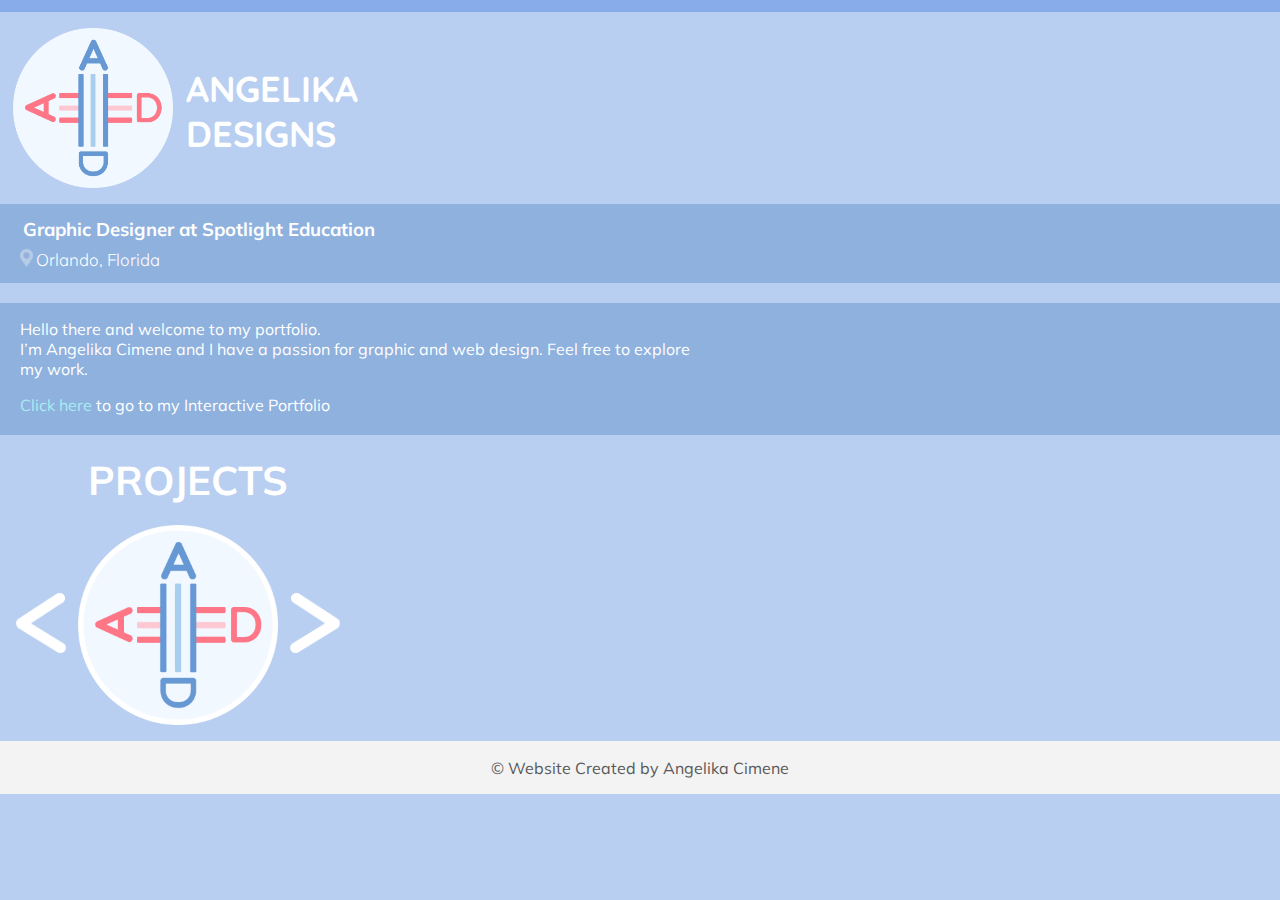
==== index.html @ b508ed12 "contact form" ====
<!DOCTYPE html>

<html>

<head>
  <meta charset="utf-8">
  <title>Angelika's Portfolio</title>
  <link href="https://necolas.github.io/normalize.css/8.0.1/normalize.css" rel="stylesheet" />
  <link href="styles.css" rel="stylesheet">
  <meta name="viewport" content="width=device-width, initial-scale=1.0">
</head>

<body>
  <!-- **************************************** MOBILE DESIGN **************************************** -->
  <!-- ************* MOBILE HOMEPAGE ************* -->
  <article id="mobileHomepage">
    <!-- Main header of the homepage -->
    <header>
      <div id="top"></div> <!-- thin dark line on the top of the header -->
      <a href="index.html">
        <section class="mobileFlex">
          <!-- flexbox on main homepage logo and header -->
          <img src="images/mobileLogo.png" width="160" height="160" alt="Angelika Designs" id="mobileLogo">
          <h1>ANGELIKA <br>DESIGNS</h1>
        </section>
      </a>
    </header>

    <!-- Brief introduction of my design portfolio -->
    <section id="mobileIntro">
      <!-- Current Job and Location -->
      <h2>Graphic Designer at Spotlight Education</h2>
      <section id="location">
        <img src="images/locationIcon.png" width="13" height="18" alt="Location Icon">
        <h3>Orlando, Florida</h3>
        <!-- Homepage to my Introduction -->
      </section>
      <p>Hello there and welcome to my portfolio. <br> I’m Angelika Cimene and I have a passion for graphic and web design. Feel free to explore <br> my work.</p>
      <p><a href="#" id="interactivePortfolio">Click here</a> to go to my Interactive Portfolio</p>
    </section>

    <!-- ************ MOBILE NAVIGATION (ICONS + LINKS) *********** -->
    <!-- ***** PROJECTS ***** -->
    <section id="mobileProjectsLink">
      <h2>PROJECTS</h2>
      <img src="images/arrow-left.png" width="50" height="60" alt="Left Arrow" id="leftArrow">
      <img src="images/logo.png" width="200" height="200" alt="Angelika Designs" id="projectIcon">
      <a><img src="images/arrow-right.png" width="50" height="60" alt="Right Arrow" id="rightArrow"></a>
    </section>

    <!-- ***** ABOUT ME ***** -->
    <section id="mobileAboutLink">
      <h2>ABOUT ME</h2>
      <img src="images/arrow-left.png" width="50" height="60" alt="Left Arrow" id="leftArrow2">
      <img src="images/illustratedPortrait.png" width="200" height="200" alt="Angelika Designs" id="portraitIcon">
      <a><img src="images/arrow-right.png" width="50" height="60" alt="Right Arrow" id="rightArrow2"></a>
    </section>

    <!-- ***** CONNECT ***** -->
    <section id="mobileConnectLink">
      <h2>CONNECT</h2>
      <img src="images/arrow-left.png" width="50" height="60" alt="Left Arrow" id="leftArrow3">
      <img src="images/connectLogo.png" width="200" height="200" alt="Angelika Designs" id="connectIcon">
      <a><img src="images/arrow-right.png" width="50" height="60" alt="Right Arrow" id="rightArrow3"></a>
    </section>

    <!-- ***** CONTACT ***** -->
    <section id="mobileContactLink">
      <h2>CONTACT</h2>
      <img src="images/arrow-left.png" width="50" height="60" alt="Left Arrow" id="leftArrow4">
      <img src="images/contactLogo.png" width="200" height="200" alt="Angelika Designs" id="contactIcon">
      <a><img src="images/arrow-right.png" width="50" height="60" alt="Right Arrow" id="rightArrow4"></a>
    </section>
  </article>

  <!-- ************* MOBILE ABOUT ME ************* -->
  <article id="mobileAboutMe">
    <!-- About Me header -->
    <header>
      <div id="top2"></div> <!-- dark color on top of mobile design -->
      <a href="index.html">
        <section class="mobileFlex"> <!-- flexbox between the logo and name -->
          <img src="images/mobileLogo.png" width="75" height="75" alt="Angelika Designs" class="mobileLogo">
          <h1>ANGELIKA <br>DESIGNS</h1>
        </section>
      </a>
    </header>

    <!-- First Page: Work and Passion -->
    <section id="mobileWorkPassion">
      <section id="mobileWork">
        <h2>WORK AND PASSION</h2>
        <img src="images/arrow-left.png" width="50" height="60" alt="Left Arrow" id="aboutLeftArrow">
        <img src="images/logo.png" width="200" height="200" alt="Angelika Designs" id="adLogo">
        <a><img src="images/arrow-right.png" width="50" height="60" alt="Right Arrow" id="aboutRightArrow"></a>
      </section>

      <!-- First Page: Information about my work -->
      <section id="mobileWorkInfo">
        <p>Hi, my name is Angelika Cimene. I specialize in a variety of graphic design such as web design and development, UIUX, layout and print design, and branding. I attended University of California, Davis and received a bachelor’s degree in
          Design and a minor in Professional Writing in 2015.</p>

        <p>I am currently a Graphic Designer for Spotlight Education but I am available for freelance work of all sorts. Contact me at
          &#097;&#110;&#103;&#099;&#105;&#109;&#046;&#100;&#101;&#115;&#105;&#103;&#110;&#115;&#064;&#103;&#109;&#097;&#105;&#108;&#046;&#099;&#111;&#109;</p>
      </section>
    </section>
<!-- Second Page: My Background -->
    <section id="mobileGetToKnowMe">
      <section id="mobileMe">
        <h2>GET TO KNOW ME</h2>
        <img src="images/arrow-left.png" width="50" height="60" alt="Left Arrow" id="aboutLeftArrow2">
        <img src="images/mobilePortrait.png" width="200" height="200" alt="Angelika Designs" id="mobilePortrait">
        <a><img src="images/arrow-right.png" width="50" height="60" alt="Right Arrow" id="aboutRightArrow2"></a>
      </section>

<!-- Second Page: Information about my background -->
      <section id="mobileMeInfo">
        <p>My name is Angelika Cimene. I was born in the Philippines but I came to California when I was 6 years old and have lived in LA for most of my life. After graduating, I moved to Orlando, Fl for a new adventure.</p>

        <p>My favorite hobbies include watching classic films and binge-watching tv shows. As a science fiction lover, my favorite movies are Back to the Future and Metropolis. I also enjoy photography, editing photos, and hand-lettering.</p>

        <p>During my spare time, I run an instagram blog and youtube channel that contains all of my weekly adventures such as going to new places, trying out new foods and going to Disney World.</p>

        <p>Feel free to follow my instagram, <a href="https://www.instagram.com/happybaabes/">@happybaabes</a>, and subscribe to my youtube channel, <a href="https://www.youtube.com/channel/UC1gJEo_Yb6MhR2TlKZih24A">happybaabes</a>
        </p>
      </section>
    </section>

<!-- Third Page: Interactive Portfolio -->
    <section id="mobileIntPortfolio">
      <section id="mobileIntPortLink">
        <h2>INTERACTIVE PORTFOLIO</h2>
        <img src="images/arrow-left.png" width="50" height="60" alt="Left Arrow" id="aboutLeftArrow3">
        <img src="images/illustratedPortrait.png" width="200" height="200" alt="Angelika Designs" id="mobileIllustratedPortrait">
        <a><img src="images/arrow-right.png" width="50" height="60" alt="Right Arrow" id="aboutRightArrow3"></a>
      </section>

      <section id="mobileIntPortInfo">
        <p>My Interactive Portfolio is a small project that I am currently working on.<p>

            <p>It is my website portfolio ...<p>

                <p>Coming Soon!</p>
      </section>
    </section>
  </article>

  <!-- *************** CONNECT PAGE *************** -->
  <!-- Header for the Connect Page -->
  <article id="mobileConnect">
    <header>
      <div id="top3"></div> <!-- thin dark line on the top of the header -->
      <a href="index.html">
        <section class="mobileFlex">
          <!--  flex between the logo and Angelika Designs -->
          <img src="images/mobileLogo.png" width="75" height="75" alt="Angelika Designs" class="mobileLogo">
          <h1>ANGELIKA <br>DESIGNS</h1>
        </section>
      </a>
    </header>

    <!-- Connect heading section with info -->
    <section id="mobileConnectInfo">
      <h2>CONNECT</h2>
      <p>Feel free to check out and connect with me on my other social media platforms.</p>
    </section>

    <!-- Connect Icons with Social Media Links -->
    <section class="connectFlex">
      <!-- Flexbox on Insta and Linkedin -->
      <!-- Instagram -->
      <section class="mobileConnectIcons">
        <h3>Instagram</h3>
        <a href="https://www.instagram.com/angelikadesigns_/"><img src="images/mobileInsta.png" alt="Instagram" width="150" height="150"></a>
      </section>

      <!-- Linkedin -->
      <section class="mobileConnectIcons">
        <h3>LinkedIn</h3>
        <a href="https://www.linkedin.com/in/angelikacimene/"><img src="images/mobileLinkedin.png" alt="Linked In" width="150" height="150"></a>
      </section>
    </section>

    <!-- Behance -->
    <section class="connectFlex">
      <!-- Flexbox on Dribbble and Behance -->
      <section class="mobileConnectIcons">
        <h3>Behance</h3>
        <a href="https://www.behance.net/angelikacimene"><img src="images/mobileBehance.png" alt="Behance" width="150" height="150"></a>
      </section>

      <!-- Dribbble -->
      <section class="mobileConnectIcons">
        <h3>Dribbble</h3>
        <a href="https://dribbble.com/angelikadesigns"><img src="images/mobileDribbble.png" alt="Dribbble" width="150" height="150"></a>
      </section>

    </section>
  </article>

  <!-- *************** CONTACT PAGE *************** -->
  <!-- HIDDEN UNTIL FIGURED OUT HOW TO WORK THE CONTACT PAGE -->
  <article id="mobileContact">
    <header>
      <div id="top4"></div> <!-- thin dark line on the top of the header -->
      <a href="index.html">
        <section class="mobileFlex">
          <!--  flex between the logo and Angelika Designs -->
          <img src="images/mobileLogo.png" width="75" height="75" alt="Angelika Designs" class="mobileLogo">
          <h1>ANGELIKA <br>DESIGNS</h1>
        </section>
      </a>
    </header>
    <!-- Contact Information -->
    <section id="mobileContactInfo">
      <h3>Contact Me</h3>
      <p>Feel free to message me for any questions or business inquiries.</p>
    </section>

    <!-- Contact Form -->
    <form id="mobileContactForm" method="post" action="contactForm.php">
      <!-- Input for user's first name -->
      <label for="fullName">Full Name </label>
      <input name="name" id="fullName" type="text" required> <br>

      <!-- Input for user's email -->
            <label for="userEmail">Email </label>
            <input name="email" id="userEmail" type="email" required> <br>

<!-- Input for user's last name -->
      <label for="userSubject">Subject </label>
      <input name="subject" id="userSubject" type="text" required> <br>

<!-- Input for user's message -->
      <label for="userMessage">Message </label><br>
      <textarea name ="message" id="userMessage" rows="10" cols="30" required>
      </textarea> <br>

      <button id="reset">Reset</button>
      <button id="send">Send!</button>
    </form>
  </article>


  <footer>
    <p>&copy; Website Created by Angelika Cimene</p>
  </footer>
  <script src="scripts.js"></script>
</body>

</html>
---- styles.css ----
@import url('https://fonts.googleapis.com/css?family=Muli:300,400|Quicksand:600');

/****************************** MOBILE VERSION ******************************/

/********************* HOME PAGE *********************/
/* All of the mobile pages hidden except for homepage */
nav, main, #mobileAboutLink, #mobileConnectLink, #mobileContactLink, #mobileAboutMe, /*#mobileHomepage*/ #mobileGetToKnowMe, #mobileIntPortfolio, #mobileConnect, #mobileContact{
  display: none;
}

/* font size of the header in Project, About Me, Connect, and Contact */
#mobileAboutMe h1, #mobileConnect h1, #mobileContact h1{
  margin-top: 0.9em;
  font-size: 27px;
}

/* Homepage typeface and background color */
body {
  margin: auto;
  font-family: "Muli";
  background-color: #b8cff1;
}

/* all of the text color */
h1, h2, h3, p{
  color: #fff;
}

/* Flexbox between the logo and Angelika Designs */
.mobileFlex, #mobileIntro section{
  display: flex;
}

/* dark thin line padding on top of all headers */
#top, #top2, #top3, #top4{
  padding-bottom: 0.75em;
}

/* line height of all the info text in all the pages */
#mobileIntro p, #mobileWorkInfo p, #mobileConnectInfo{
line-height: 1.25em;
}

/* Text and elements thar are aligned center */
#mobileAboutMe h2, footer p{
  text-align: center;
}

/* All of the spacing and padding for the Arrows */
#mobileHomepage h2, #mobileIntro p, #leftArrow, #leftArrow2, #leftArrow3, #leftArrow4{
  padding-left: 1em;
  }

/****** TOP LOGO HEADER ******/
/* color of the dark thin line on the top */
#top{
  background-color: #88abe9;
}

/* Margins between the logos and the header */
#mobileLogo, .mobileLogo{
  margin: 1em 0.8em 1em 0.8em;
}

/* The header styles for the homepage */
header h1{
  width: 10%;
  margin-top: 1.5em;
  font-family: "Quicksand";
  font-size: 36px;
  padding-right: 0.5em;
}

/****** CURRENT JOB ******/
#mobileHomepage h2{
  font-size: 18.5px;
  margin-top: 0.5em;
}

/****** LOCATION ******/
#mobileHomepage h3{
  font-weight: 300;
  font-size: 17px;
  margin: -0.45em 0 0.75em 0.2em;
}

/* spacing on the location section */
#location{
  margin-left: -0.25em;
  width: 102.25%;
  border-bottom: 20px solid #b8cff1;
}

/* spacing on the location icon */
#location img{
  margin: -0.5em 0 0 1.25em;
}

/****** BRIEF INTRO ******/
#mobileIntro{
  background-color: #8eb1de;
  padding: 0.25em;
}

/****** INTERACTIVE PORTFOLIO LINK ******/
a{
  text-decoration: none;
  color: #aaebf2;
}

/****** NAVIGATION ICONS ******/
/* Headings for the Navigation Icons font size and spacing */
#mobileProjectsLink h2, #mobileAboutLink h2, #mobileConnectLink h2, #mobileContactLink h2{
  font-size:40px;
  margin-bottom: 0.5em;
}

#mobileProjectsLink h2{
  padding-left: 2.2em;
}

#mobileAboutLink h2{
  padding-left: 1.9em;
}

#mobileConnectLink h2,#mobileContactLink h2{
padding-left: 2.1em;
}

/****** NAVIGATION ICONS PLACEMENT ******/
#projectIcon, #portraitIcon, #connectIcon, #contactIcon{
    padding: 0 0.5em 0 0.5em;
}

/****** HOME PAGE ARROWS ******/
#leftArrow, #rightArrow, #leftArrow2, #rightArrow2, #leftArrow3, #rightArrow3, #leftArrow4, #rightArrow4{
  padding-bottom: 4.5em;
}

/********************* ABOUT ME *********************/
/* header and background color */
#top2{
  background-color: #ee89a7;
}

#mobileAboutMe {
  background-color: #f1bbc9;
}

#mobileAboutMe header section{
  background-color: #f2aac2;
}

#mobileWorkInfo, #mobileMeInfo, #mobileIntPortInfo{
  background-color: #e19aaf;
}


#mobileAboutMe h2{
  margin-left: 0.25em;
  font-size:25px;
}

#mobileIllustratedPortrait, #mobilePortrait, #adLogo{
  padding: 0 0.75em 0 0.75em;
}

#mobileWorkInfo, #mobileMeInfo, #mobileIntPortInfo{
padding: 0.5em 1.25em 0.5em 1.25em;
}

#mobileWork, #mobileMe, #mobileIntPortLink {
  padding-bottom: 1em;
}

#aboutLeftArrow, #aboutRightArrow, #aboutLeftArrow2, #aboutRightArrow2, #aboutLeftArrow3, #aboutRightArrow3{
  padding-bottom: 4em;
}


#aboutLeftArrow, #aboutLeftArrow2, #aboutLeftArrow3{
  padding-left: 0.75em;
}

/********************* CONNECT PAGE *********************/
/* Mobile Connect Colors */
#top3{
  background-color: #31aa93;
}

#mobileConnect header section{
  background-color: #94ead9;
}

#mobileConnect {
  background-color: #d3f4ed;
}

/* Space around the mobile connect information section */
#mobileConnectInfo h2{
  padding: 0.75em 0 0.5em 0.5em;
  font-size: 30px;
}

#mobileConnectInfo p{
  padding: 0 1em 1em 1em;
  font-size: 16px;
  line-height: 1.3em;
  margin-top: -1.25em;
}


/* Flexbox between insta, linkedin, behance, and dribbble */
.connectFlex{
  display:flex;
}

/* Space between the connect icons */
.mobileConnectIcons{
  padding: 0 0 1em 1.25em;
}

.mobileConnectIcons img{
  margin-top: -0.65em;
}

#mobileConnect h3{
  padding-left: 0.5em;
  font-size: 23px;
}

#mobileConnect section{
  background-color: #7ae2cf;
}

/********************* CONTACT PAGE *********************/
/* Contact Page Colors */
#top4{
  background-color: #bc5e3c;
}

#mobileContact header section{
  background-color: #fa8d62;
}

#mobileContact {
  background-color: #ffbca4;
}

#mobileContact section, #mobileContact form{
  background-color: #f2774c;
}

/* Contact Page alignment */
#mobileContactInfo,  form{
    margin-top: 1em;
}

#mobileContact section{
  padding: 0.25em 0.5em 0.25em 1em;
}

#mobileContact h3{
  font-size: 30px;
  padding:0;
}

/* Form styles */
form{
  padding: 1em;
}
label{
  color: #fff;
}

input[type="text"], input[type="email"]{
  margin-bottom: 0.75em;
  margin-left: 0.5em;
}

#userEmail{
  margin-left: 2.5em;
}

#userSubject{
  margin-left: 1.6em;
}

#userMessage{
  margin: 0.5em 0 0.5em 0;
}

button{
  padding: 0.5em;
  border: none;
  color: #fff;
}

#send{
  background-color: #f2b85a;
}

#reset {
  background-color: #f79f84;
}
/********************* FOOTER *********************/
footer{
  background-color: #f3f3f3;
  padding: 0.05em;
  margin-top: 0.75em
}

footer p{
  color: #595959;
}
/* ------ */
/* div {
  padding: 7em;
  width: 20%;
  background-color: #c2d3ef;
  margin: 1em;
} */
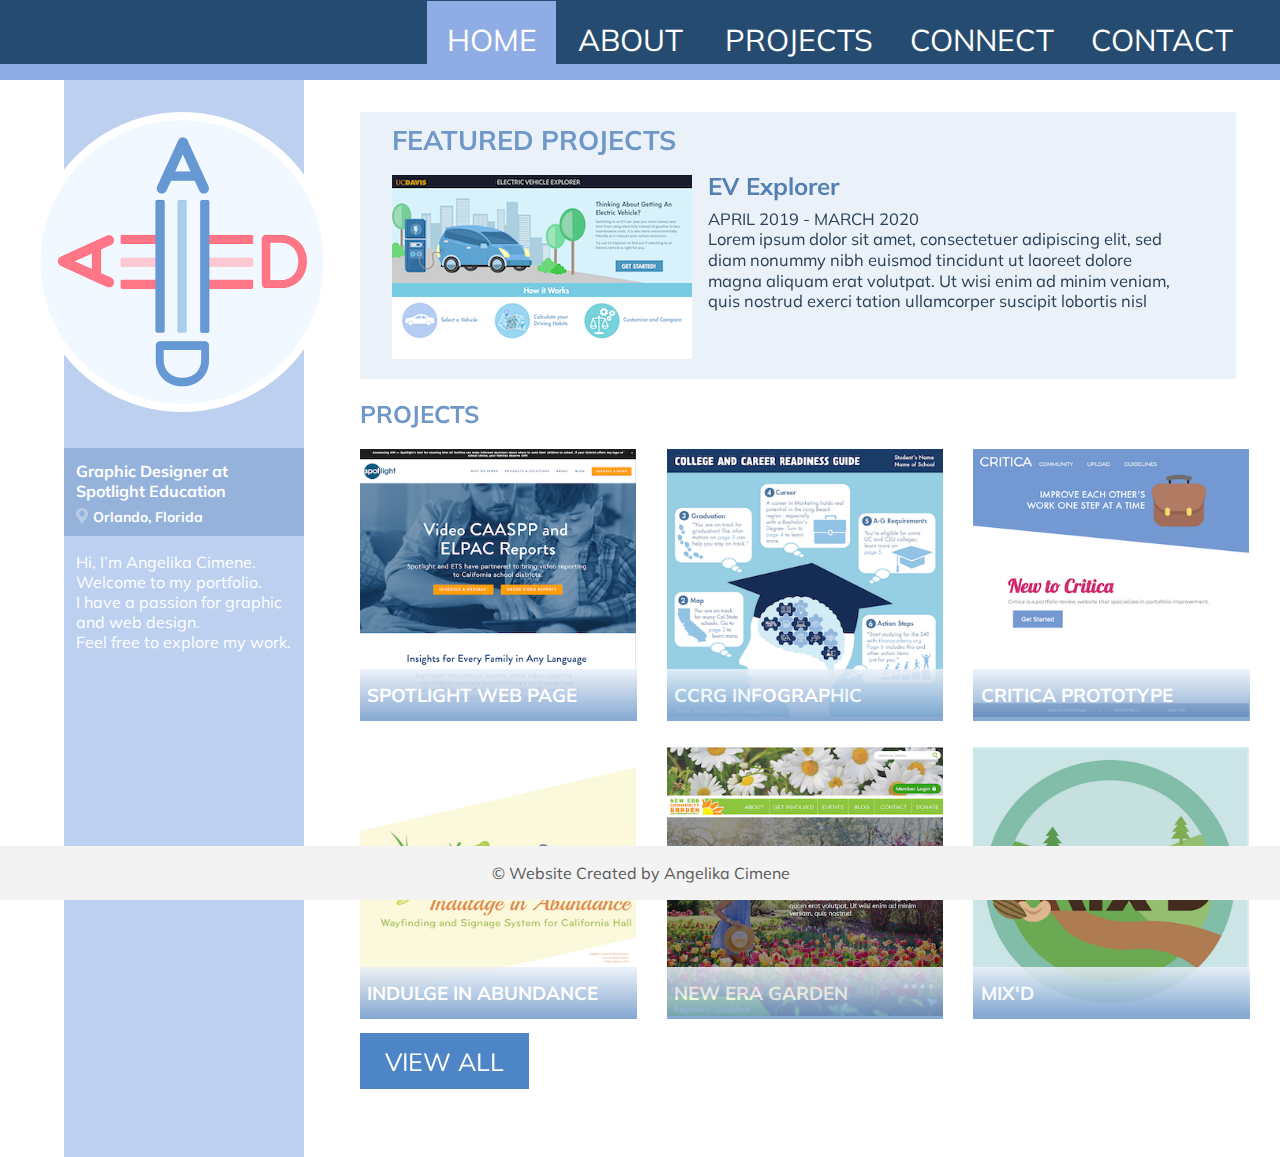
==== commit e16362d1: "updated portfolio" ====
--- a/index.html
+++ b/index.html
@@ -11,11 +11,13 @@
 </head>
 
 <body>
-  <!-- **************************************** MOBILE DESIGN **************************************** -->
+
+  <!-- ****************************** MOBILE DESIGN ********************************* -->
   <!-- ************* MOBILE HOMEPAGE ************* -->
   <article id="mobileHomepage">
     <!-- Main header of the homepage -->
     <header>
+      <div id="topHeader"></div> <!-- in tablets -->
       <div id="top"></div> <!-- thin dark line on the top of the header -->
       <a href="index.html">
         <section class="mobileFlex">
@@ -24,6 +26,16 @@
           <h1>ANGELIKA <br>DESIGNS</h1>
         </section>
       </a>
+      <!-- ***************************** TABLET NAVIGATION ********************************** -->
+      <nav id="tabletNav">
+        <ul>
+          <li><a href="index.html">HOME</a></li>
+          <li><a href="about.html">ABOUT</a></li>
+          <li><a href="projects.html">PROJECTS</a></li>
+          <li><a href="connect.html">CONNECT</a></li>
+          <li><a href="mailto:&#097;&#110;&#103;&#101;&#108;&#105;&#107;&#097;&#099;&#105;&#109;&#101;&#110;&#101;&#064;&#103;&#109;&#097;&#105;&#108;&#046;&#099;&#111;&#109;">CONTACT</a></li>
+        </ul>
+      </nav>
     </header>
 
     <!-- Brief introduction of my design portfolio -->
@@ -35,168 +47,67 @@
         <h3>Orlando, Florida</h3>
         <!-- Homepage to my Introduction -->
       </section>
-      <p>Hello there and welcome to my portfolio. <br> I’m Angelika Cimene and I have a passion for graphic and web design. Feel free to explore <br> my work.</p>
+      <p>Hi, I’m Angelika Cimene. Welcome to my portfolio.
+        I have a passion for graphic and web design.
+        Feel free to explore my work.</p>
       <p><a href="#" id="interactivePortfolio">Click here</a> to go to my Interactive Portfolio</p>
+    </section>
+
+    <!-- **************************** TABLET INTRODUCTION ****************************** -->
+    <!-- Brief introduction of my design portfolio -->
+    <section id="tabletIntro">
+      <section id="tabletIntro1">
+        <p>Hi, I’m Angelika Cimene. Welcome to my portfolio.<br>
+          I have a passion for graphic and web design.<br>
+          Feel free to explore my work.</p>
+        <p><a href="#" id="tabletInteractivePortfolio">Click here</a> to go to my Interactive Portfolio</p>
+      </section>
+      <section id="tabletIntro2">
+        <!-- Current Job and Location -->
+        <h2>Graphic Designer</h2>
+        <h3>Spotlight Education</h3>
+        <section id="tabletLocation">
+          <img src="images/locationIcon.png" width="13" height="18" alt="Location Icon">
+          <h4>Orlando, Florida</h4>
+        </section>
+        <!-- Homepage to my Introduction -->
+      </section>
     </section>
 
     <!-- ************ MOBILE NAVIGATION (ICONS + LINKS) *********** -->
     <!-- ***** PROJECTS ***** -->
     <section id="mobileProjectsLink">
       <h2>PROJECTS</h2>
-      <img src="images/arrow-left.png" width="50" height="60" alt="Left Arrow" id="leftArrow">
-      <img src="images/logo.png" width="200" height="200" alt="Angelika Designs" id="projectIcon">
-      <a><img src="images/arrow-right.png" width="50" height="60" alt="Right Arrow" id="rightArrow"></a>
+      <img src="images/mobile/arrow-left.png" width="50" height="60" alt="Left Arrow" id="leftArrow">
+      <a href="projects.html"><img src="images/mobile/mobileIcons/logo.png" width="200" height="200" alt="Angelika Designs" id="projectIcon"></a>
+      <img src="images/mobile/arrow-right.png" width="50" height="60" alt="Right Arrow" id="rightArrow">
     </section>
 
     <!-- ***** ABOUT ME ***** -->
     <section id="mobileAboutLink">
       <h2>ABOUT ME</h2>
-      <img src="images/arrow-left.png" width="50" height="60" alt="Left Arrow" id="leftArrow2">
-      <img src="images/illustratedPortrait.png" width="200" height="200" alt="Angelika Designs" id="portraitIcon">
-      <a><img src="images/arrow-right.png" width="50" height="60" alt="Right Arrow" id="rightArrow2"></a>
+      <img src="images/mobile/arrow-left.png" width="50" height="60" alt="Left Arrow" id="leftArrow2">
+      <a href="about.html"><img src="images/mobile/mobileIcons/illustratedPortrait.png" width="200" height="200" alt="Angelika Designs" id="portraitIcon"></a>
+      <img src="images/mobile/arrow-right.png" width="50" height="60" alt="Right Arrow" id="rightArrow2">
     </section>
 
     <!-- ***** CONNECT ***** -->
     <section id="mobileConnectLink">
       <h2>CONNECT</h2>
-      <img src="images/arrow-left.png" width="50" height="60" alt="Left Arrow" id="leftArrow3">
-      <img src="images/connectLogo.png" width="200" height="200" alt="Angelika Designs" id="connectIcon">
-      <a><img src="images/arrow-right.png" width="50" height="60" alt="Right Arrow" id="rightArrow3"></a>
+      <img src="images/mobile/arrow-left.png" width="50" height="60" alt="Left Arrow" id="leftArrow3">
+      <a href="connect.html"><img src="images/mobile/mobileIcons/connectLogo.png" width="200" height="200" alt="Angelika Designs" id="connectIcon"></a>
+      <img src="images/mobile/arrow-right.png" width="50" height="60" alt="Right Arrow" id="rightArrow3">
     </section>
 
     <!-- ***** CONTACT ***** -->
     <section id="mobileContactLink">
       <h2>CONTACT</h2>
-      <img src="images/arrow-left.png" width="50" height="60" alt="Left Arrow" id="leftArrow4">
-      <img src="images/contactLogo.png" width="200" height="200" alt="Angelika Designs" id="contactIcon">
-      <a><img src="images/arrow-right.png" width="50" height="60" alt="Right Arrow" id="rightArrow4"></a>
+      <img src="images/mobile/arrow-left.png" width="50" height="60" alt="Left Arrow" id="leftArrow4">
+      <a href="mailto:&#097;&#110;&#103;&#099;&#105;&#109;&#046;&#100;&#101;&#115;&#105;&#103;&#110;&#115;&#064;&#103;&#109;&#097;&#105;&#108;&#046;&#099;&#111;&#109;"><img src="images/mobile/mobileIcons/contactLogo.png" width="200" height="200" alt="Angelika Designs" id="contactIcon"></a>
+      <img src="images/mobile/arrow-right.png" width="50" height="60" alt="Right Arrow" id="rightArrow4">
     </section>
   </article>
 
-  <!-- ************* MOBILE ABOUT ME ************* -->
-  <article id="mobileAboutMe">
-    <!-- About Me header -->
-    <header>
-      <div id="top2"></div> <!-- dark color on top of mobile design -->
-      <a href="index.html">
-        <section class="mobileFlex"> <!-- flexbox between the logo and name -->
-          <img src="images/mobileLogo.png" width="75" height="75" alt="Angelika Designs" class="mobileLogo">
-          <h1>ANGELIKA <br>DESIGNS</h1>
-        </section>
-      </a>
-    </header>
-
-    <!-- First Page: Work and Passion -->
-    <section id="mobileWorkPassion">
-      <section id="mobileWork">
-        <h2>WORK AND PASSION</h2>
-        <img src="images/arrow-left.png" width="50" height="60" alt="Left Arrow" id="aboutLeftArrow">
-        <img src="images/logo.png" width="200" height="200" alt="Angelika Designs" id="adLogo">
-        <a><img src="images/arrow-right.png" width="50" height="60" alt="Right Arrow" id="aboutRightArrow"></a>
-      </section>
-
-      <!-- First Page: Information about my work -->
-      <section id="mobileWorkInfo">
-        <p>Hi, my name is Angelika Cimene. I specialize in a variety of graphic design such as web design and development, UIUX, layout and print design, and branding. I attended University of California, Davis and received a bachelor’s degree in
-          Design and a minor in Professional Writing in 2015.</p>
-
-        <p>I am currently a Graphic Designer for Spotlight Education but I am available for freelance work of all sorts. Contact me at
-          &#097;&#110;&#103;&#099;&#105;&#109;&#046;&#100;&#101;&#115;&#105;&#103;&#110;&#115;&#064;&#103;&#109;&#097;&#105;&#108;&#046;&#099;&#111;&#109;</p>
-      </section>
-    </section>
-<!-- Second Page: My Background -->
-    <section id="mobileGetToKnowMe">
-      <section id="mobileMe">
-        <h2>GET TO KNOW ME</h2>
-        <img src="images/arrow-left.png" width="50" height="60" alt="Left Arrow" id="aboutLeftArrow2">
-        <img src="images/mobilePortrait.png" width="200" height="200" alt="Angelika Designs" id="mobilePortrait">
-        <a><img src="images/arrow-right.png" width="50" height="60" alt="Right Arrow" id="aboutRightArrow2"></a>
-      </section>
-
-<!-- Second Page: Information about my background -->
-      <section id="mobileMeInfo">
-        <p>My name is Angelika Cimene. I was born in the Philippines but I came to California when I was 6 years old and have lived in LA for most of my life. After graduating, I moved to Orlando, Fl for a new adventure.</p>
-
-        <p>My favorite hobbies include watching classic films and binge-watching tv shows. As a science fiction lover, my favorite movies are Back to the Future and Metropolis. I also enjoy photography, editing photos, and hand-lettering.</p>
-
-        <p>During my spare time, I run an instagram blog and youtube channel that contains all of my weekly adventures such as going to new places, trying out new foods and going to Disney World.</p>
-
-        <p>Feel free to follow my instagram, <a href="https://www.instagram.com/happybaabes/">@happybaabes</a>, and subscribe to my youtube channel, <a href="https://www.youtube.com/channel/UC1gJEo_Yb6MhR2TlKZih24A">happybaabes</a>
-        </p>
-      </section>
-    </section>
-
-<!-- Third Page: Interactive Portfolio -->
-    <section id="mobileIntPortfolio">
-      <section id="mobileIntPortLink">
-        <h2>INTERACTIVE PORTFOLIO</h2>
-        <img src="images/arrow-left.png" width="50" height="60" alt="Left Arrow" id="aboutLeftArrow3">
-        <img src="images/illustratedPortrait.png" width="200" height="200" alt="Angelika Designs" id="mobileIllustratedPortrait">
-        <a><img src="images/arrow-right.png" width="50" height="60" alt="Right Arrow" id="aboutRightArrow3"></a>
-      </section>
-
-      <section id="mobileIntPortInfo">
-        <p>My Interactive Portfolio is a small project that I am currently working on.<p>
-
-            <p>It is my website portfolio ...<p>
-
-                <p>Coming Soon!</p>
-      </section>
-    </section>
-  </article>
-
-  <!-- *************** CONNECT PAGE *************** -->
-  <!-- Header for the Connect Page -->
-  <article id="mobileConnect">
-    <header>
-      <div id="top3"></div> <!-- thin dark line on the top of the header -->
-      <a href="index.html">
-        <section class="mobileFlex">
-          <!--  flex between the logo and Angelika Designs -->
-          <img src="images/mobileLogo.png" width="75" height="75" alt="Angelika Designs" class="mobileLogo">
-          <h1>ANGELIKA <br>DESIGNS</h1>
-        </section>
-      </a>
-    </header>
-
-    <!-- Connect heading section with info -->
-    <section id="mobileConnectInfo">
-      <h2>CONNECT</h2>
-      <p>Feel free to check out and connect with me on my other social media platforms.</p>
-    </section>
-
-    <!-- Connect Icons with Social Media Links -->
-    <section class="connectFlex">
-      <!-- Flexbox on Insta and Linkedin -->
-      <!-- Instagram -->
-      <section class="mobileConnectIcons">
-        <h3>Instagram</h3>
-        <a href="https://www.instagram.com/angelikadesigns_/"><img src="images/mobileInsta.png" alt="Instagram" width="150" height="150"></a>
-      </section>
-
-      <!-- Linkedin -->
-      <section class="mobileConnectIcons">
-        <h3>LinkedIn</h3>
-        <a href="https://www.linkedin.com/in/angelikacimene/"><img src="images/mobileLinkedin.png" alt="Linked In" width="150" height="150"></a>
-      </section>
-    </section>
-
-    <!-- Behance -->
-    <section class="connectFlex">
-      <!-- Flexbox on Dribbble and Behance -->
-      <section class="mobileConnectIcons">
-        <h3>Behance</h3>
-        <a href="https://www.behance.net/angelikacimene"><img src="images/mobileBehance.png" alt="Behance" width="150" height="150"></a>
-      </section>
-
-      <!-- Dribbble -->
-      <section class="mobileConnectIcons">
-        <h3>Dribbble</h3>
-        <a href="https://dribbble.com/angelikadesigns"><img src="images/mobileDribbble.png" alt="Dribbble" width="150" height="150"></a>
-      </section>
-
-    </section>
-  </article>
 
   <!-- *************** CONTACT PAGE *************** -->
   <!-- HIDDEN UNTIL FIGURED OUT HOW TO WORK THE CONTACT PAGE -->
@@ -211,35 +122,166 @@
         </section>
       </a>
     </header>
-    <!-- Contact Information -->
+    <!-- Hidden: Contact Information -->
+
     <section id="mobileContactInfo">
       <h3>Contact Me</h3>
       <p>Feel free to message me for any questions or business inquiries.</p>
     </section>
 
     <!-- Contact Form -->
-    <form id="mobileContactForm" method="post" action="contactForm.php">
+    <form id="mobileContactForm">
       <!-- Input for user's first name -->
       <label for="fullName">Full Name </label>
       <input name="name" id="fullName" type="text" required> <br>
 
       <!-- Input for user's email -->
-            <label for="userEmail">Email </label>
-            <input name="email" id="userEmail" type="email" required> <br>
-
-<!-- Input for user's last name -->
+      <label for="userEmail">Email </label>
+      <input name="email" id="userEmail" type="email" required> <br>
+
+      <!-- Input for user's last name -->
       <label for="userSubject">Subject </label>
       <input name="subject" id="userSubject" type="text" required> <br>
 
-<!-- Input for user's message -->
+      <!-- Input for user's message -->
       <label for="userMessage">Message </label><br>
-      <textarea name ="message" id="userMessage" rows="10" cols="30" required>
+      <textarea name="message" id="userMessage" rows="10" cols="30" required>
       </textarea> <br>
 
       <button id="reset">Reset</button>
-      <button id="send">Send!</button>
+      <input type="submit" value="SEND">
     </form>
   </article>
+
+  <!-- ************************* Desktop Version ********************* -->
+
+<article id="desktopheader">
+  <header id="desktopNav">
+      <ul>
+        <li><a href="index.html" id="home">HOME</a></li>
+        <li><a href="about.html" id="about">ABOUT</a></li>
+        <li><a href="projects.html" id="project">PROJECTS</a></li>
+        <li><a href="connect.html" id="connect">CONNECT</a></li>
+        <li><a href="mailto:&#097;&#110;&#103;&#101;&#108;&#105;&#107;&#097;&#099;&#105;&#109;&#101;&#110;&#101;&#064;&#103;&#109;&#097;&#105;&#108;&#046;&#099;&#111;&#109;" id="contact">CONTACT</a></li>
+      </ul>
+</header>
+<div id="hoverLink"></div>
+<section id="desktopBio">
+  <div id="bioColor"></div>
+<img src="images/mobile/mobileIcons/logo.png" alt="Angelika Designs" width="300" height="300" id="desktopLogo">
+
+<section id="status">
+  <h2>Graphic Designer at Spotlight Education</h2>
+  <section id="desktopLocation">
+    <img src="images/locationIcon.png" width="13" height="18" alt="Location Icon">
+    <h3>Orlando, Florida</h3>
+</section>
+
+<section id="bio">
+  <p>Hi, I’m Angelika Cimene. Welcome to my portfolio.<br>
+    I have a passion for graphic and web design.<br>
+    Feel free to explore my work.</p>
+</section>
+
+</section>
+</section>
+
+</article>
+
+
+
+  <!-- ************ HOMEPAGE PROJECTS (tablet) *********** -->
+  <section id="Projects">
+
+    <!-- Featured Project -->
+    <article id="featured">
+      <section>
+        <h2>FEATURED PROJECTS</h2>
+        <a href="projects/evexplorer.html"><img src="images/projectIcons/evexplorer.png" alt="Featured Project"></a>
+      </section>
+      <section id="featuredText">
+        <a href="projects/evexplorer.html"><h3>EV Explorer</h3>
+        <p class='date'>APRIL 2019 - MARCH 2020</p>
+        <p>Lorem ipsum dolor sit amet, consectetuer adipiscing elit, sed diam nonummy nibh euismod tincidunt ut laoreet dolore magna aliquam erat volutpat. Ut wisi enim ad minim veniam, quis nostrud exerci tation ullamcorper suscipit lobortis nisl</p></a>
+      </section>
+    </article>
+
+    <!-- All Projects -->
+    <article id="allProjects">
+      <h2>PROJECTS</h2>
+      <section class="project-flex">
+        <section>
+          <a href="projects/spotlightwebpage.html"><img src="images/projectIcons/spotlightwebpage.png" alt="Project 1" width="350" height="350">
+          <h3>SPOTLIGHT WEB PAGE</h3></a>
+        </section>
+        <section>
+          <a href="projects/CCRG.html"><img src="images/projectIcons/ccrg-infographic.png" alt="Project 1" width="350" height="350">
+          <h3>CCRG INFOGRAPHIC</h3></a>
+        </section>
+      </section>
+      <section class="project-flex">
+        <section>
+          <a href="#"><img src="images/projectIcons/critica.png" alt="Project 1" width="350" height="350">
+          <h3>CRITICA PROTOTYPE</h3></a>
+        </section>
+        <section>
+          <a href="#"><img src="images/projectIcons/signage.png" alt="Project 1" width="350" height="350">
+          <h3 class="project-raise">INDULGE IN ABUNDANCE</h3></a>
+        </section>
+      </section>
+
+      <section class="project-flex">
+        <section>
+          <a href="projects/spotlightwebpage.html"><img src="images/projectIcons/neweragarden.png" alt="Project 1" width="350" height="350">
+          <h3>NEW ERA GARDEN</h3></a>
+        </section>
+        <section>
+          <a href="projects/CCRG.html"><img src="images/projectIcons/mixd.png" alt="Project 1" width="350" height="350">
+          <h3>MIX'D</h3></a>
+        </section>
+      </section>
+
+<a href="projects.html" id="viewAll">VIEW ALL</a>
+    </article>
+
+  <!-- ************ ALL PROJECTS (desktop) *********** -->
+    <article id="allProjects-desktop">
+      <h2>PROJECTS</h2>
+      <section class="project-flex">
+        <section>
+          <a href="projects/spotlightwebpage.html"><img src="images/projectIcons/spotlightwebpage.png" alt="Project 1" width="350" height="350">
+          <h3>SPOTLIGHT WEB PAGE</h3></a>
+        </section>
+        <section>
+          <a href="projects/CCRG.html"><img src="images/projectIcons/ccrg-infographic.png" alt="Project 1" width="350" height="350">
+          <h3>CCRG INFOGRAPHIC</h3></a>
+        </section>
+        <section>
+          <a href="#"><img src="images/projectIcons/critica.png" alt="Project 1" width="350" height="350">
+          <h3>CRITICA PROTOTYPE</h3></a>
+        </section>
+      </section>
+      <section class="project-flex">
+        <section>
+          <a href="#"><img src="images/projectIcons/signage.png" alt="Project 1" width="350" height="350">
+          <h3 class="project-raise">INDULGE IN ABUNDANCE</h3></a>
+        </section>
+        <section>
+          <a href="projects/spotlightwebpage.html"><img src="images/projectIcons/neweragarden.png" alt="Project 1" width="350" height="350">
+          <h3>NEW ERA GARDEN</h3></a>
+        </section>
+        <section>
+          <a href="projects/CCRG.html"><img src="images/projectIcons/mixd.png" alt="Project 1" width="350" height="350">
+          <h3>MIX'D</h3></a>
+        </section>
+      </section>
+
+<a href="projects.html" id="viewAll-desktop">VIEW ALL</a>
+    </article>
+  </section>
+
+
+
 
 
   <footer>
--- a/styles.css
+++ b/styles.css
@@ -1,17 +1,25 @@
 @import url('https://fonts.googleapis.com/css?family=Muli:300,400|Quicksand:600');
 
 /****************************** MOBILE VERSION ******************************/
-
 /********************* HOME PAGE *********************/
 /* All of the mobile pages hidden except for homepage */
-nav, main, #mobileAboutLink, #mobileConnectLink, #mobileContactLink, #mobileAboutMe, /*#mobileHomepage*/ #mobileGetToKnowMe, #mobileIntPortfolio, #mobileConnect, #mobileContact{
+nav, main, #mobileAboutLink, #mobileConnectLink, #mobileContactLink, #mobileAboutMe, #mobileGetToKnowMe, #mobileIntPortfolio, #mobileConnect, #mobileContact, #mobileProjects, #tabletNav, #tabletIntro, #Projects, #AboutPage, #aboutHeader #mobileHomepage, #aboutMePage, #projectsPage #mobileHomepage, #connectPage #mobileHomepage, #desktopAbout, #desktopheader {
   display: none;
 }
 
+#aboutHeader #mobileAboutMe, #projectsPage #mobileProjects, #connectPage #mobileConnect {
+  display: block;
+}
+
 /* font size of the header in Project, About Me, Connect, and Contact */
-#mobileAboutMe h1, #mobileConnect h1, #mobileContact h1{
+#mobileAboutMe h1, #mobileConnect h1, #mobileContact h1, #mobileProjects h1 {
   margin-top: 0.9em;
   font-size: 27px;
+}
+
+/* font sizes that applies to multiple */
+#mobileRecentWork h4, #mobileConnectInfo h2, #mobileContact h3, #connectIcons h3, #desktopNav a{
+  font-size: 30px;
 }
 
 /* Homepage typeface and background color */
@@ -21,49 +29,54 @@
   background-color: #b8cff1;
 }
 
+#mobileHomepage {
+  padding-bottom: 4em;
+}
+
 /* all of the text color */
-h1, h2, h3, p{
+h1, h2, h3, p, #mobileRecentWork h4, label, #mobileOtherWork h4, button, #desktopNav a {
   color: #fff;
 }
 
 /* Flexbox between the logo and Angelika Designs */
-.mobileFlex, #mobileIntro section{
+/* Flexbox between insta, linkedin, behance, and dribbble */
+.mobileFlex, #mobileIntro section, .connectFlex {
   display: flex;
 }
 
 /* dark thin line padding on top of all headers */
-#top, #top2, #top3, #top4{
+#top, #top1, #top2, #top3, #top4 {
   padding-bottom: 0.75em;
 }
 
 /* line height of all the info text in all the pages */
-#mobileIntro p, #mobileWorkInfo p, #mobileConnectInfo{
-line-height: 1.25em;
+#mobileIntro p, #mobileWorkInfo p, #mobileConnectInfo {
+  line-height: 1.25em;
 }
 
 /* Text and elements thar are aligned center */
-#mobileAboutMe h2, footer p{
+#mobileAboutMe h2, footer p {
   text-align: center;
 }
 
 /* All of the spacing and padding for the Arrows */
-#mobileHomepage h2, #mobileIntro p, #leftArrow, #leftArrow2, #leftArrow3, #leftArrow4{
+#mobileHomepage h2, #mobileIntro p, #leftArrow, #leftArrow2, #leftArrow3, #leftArrow4 {
   padding-left: 1em;
-  }
+}
 
 /****** TOP LOGO HEADER ******/
 /* color of the dark thin line on the top */
-#top{
+#top {
   background-color: #88abe9;
 }
 
 /* Margins between the logos and the header */
-#mobileLogo, .mobileLogo{
+#mobileLogo, .mobileLogo {
   margin: 1em 0.8em 1em 0.8em;
 }
 
 /* The header styles for the homepage */
-header h1{
+header h1 {
   width: 10%;
   margin-top: 1.5em;
   font-family: "Quicksand";
@@ -72,174 +85,225 @@
 }
 
 /****** CURRENT JOB ******/
-#mobileHomepage h2{
+#mobileHomepage h2 {
   font-size: 18.5px;
   margin-top: 0.5em;
 }
 
 /****** LOCATION ******/
-#mobileHomepage h3{
+#mobileHomepage h3 {
   font-weight: 300;
   font-size: 17px;
   margin: -0.45em 0 0.75em 0.2em;
 }
 
 /* spacing on the location section */
-#location{
+#location {
   margin-left: -0.25em;
   width: 102.25%;
   border-bottom: 20px solid #b8cff1;
 }
 
 /* spacing on the location icon */
-#location img{
+#location img {
   margin: -0.5em 0 0 1.25em;
 }
 
 /****** BRIEF INTRO ******/
-#mobileIntro{
+#mobileIntro {
   background-color: #8eb1de;
   padding: 0.25em;
 }
 
 /****** INTERACTIVE PORTFOLIO LINK ******/
-a{
+a {
   text-decoration: none;
   color: #aaebf2;
 }
 
 /****** NAVIGATION ICONS ******/
 /* Headings for the Navigation Icons font size and spacing */
-#mobileProjectsLink h2, #mobileAboutLink h2, #mobileConnectLink h2, #mobileContactLink h2{
-  font-size:40px;
+#mobileProjectsLink h2, #mobileAboutLink h2, #mobileConnectLink h2, #mobileContactLink h2 {
+  font-size: 40px;
   margin-bottom: 0.5em;
 }
 
-#mobileProjectsLink h2{
+#mobileProjectsLink h2 {
   padding-left: 2.2em;
 }
 
-#mobileAboutLink h2{
+#mobileAboutLink h2 {
   padding-left: 1.9em;
 }
 
-#mobileConnectLink h2,#mobileContactLink h2{
-padding-left: 2.1em;
+#mobileConnectLink h2, #mobileContactLink h2 {
+  padding-left: 2.1em;
 }
 
 /****** NAVIGATION ICONS PLACEMENT ******/
-#projectIcon, #portraitIcon, #connectIcon, #contactIcon{
-    padding: 0 0.5em 0 0.5em;
+#projectIcon, #portraitIcon, #connectIcon, #contactIcon {
+  padding: 0 0.5em 0 0.5em;
 }
 
 /****** HOME PAGE ARROWS ******/
-#leftArrow, #rightArrow, #leftArrow2, #rightArrow2, #leftArrow3, #rightArrow3, #leftArrow4, #rightArrow4{
+#leftArrow, #rightArrow, #leftArrow2, #rightArrow2, #leftArrow3, #rightArrow3, #leftArrow4, #rightArrow4 {
   padding-bottom: 4.5em;
+}
+
+/********************* PROJECTS *********************/
+/* header and background color */
+#top1 {
+  background-color: #164c73;
+}
+
+#mobileProjects {
+  background-color: #9fd9ed;
+  padding-bottom: 2em;
+}
+
+#mobileProjects header section {
+  background-color: #72bada;
+}
+
+#mobileRecentWork h3, #mobileOtherWork h3 {
+  background-color: #52a8c6;
+  font-size: 25px;
+  padding: 0.75em;
+}
+
+#mobileOtherWork h3 {
+  margin-top: -1.6em;
+}
+
+#mobileRecentWork {
+  background-color: #daf1f7;
+}
+
+#mobileRecentWork img {
+  padding: 4.1%;
+  padding-top: 3em;
+  padding-bottom: 3em;
+  margin-top: -1.6em;
+}
+
+#mobileRecentWork h4 {
+  background: linear-gradient(#e8f6f9, #52a8c6);
+  padding: 0.5em;
+  opacity: 0.7;
+  margin-top: -2.245em;
+}
+
+.mobileWorkImg {
+  margin-left: 1.2em;
+}
+
+/* All Projects */
+#mobileOtherWork h4 {
+  font-size: 25px;
+  background: linear-gradient(#e8f6f9, #52a8c6);
+  padding: 0.5em;
+  opacity: 0.7;
+  margin-top: -2.245em;
+  margin-left: .75em;
+  width: 295px;
 }
 
 /********************* ABOUT ME *********************/
 /* header and background color */
-#top2{
+#top2 {
   background-color: #ee89a7;
 }
 
 #mobileAboutMe {
   background-color: #f1bbc9;
-}
-
-#mobileAboutMe header section{
+  padding-bottom: 4em;
+}
+
+#mobileAboutMe header section {
   background-color: #f2aac2;
 }
 
-#mobileWorkInfo, #mobileMeInfo, #mobileIntPortInfo{
+#mobileWorkInfo, #mobileMeInfo, #mobileIntPortInfo {
   background-color: #e19aaf;
 }
 
-
-#mobileAboutMe h2{
+#mobileAboutMe h2 {
   margin-left: 0.25em;
-  font-size:25px;
-}
-
-#mobileIllustratedPortrait, #mobilePortrait, #adLogo{
+  font-size: 25px;
+}
+
+#mobileIllustratedPortrait, #mobilePortrait, #adLogo {
   padding: 0 0.75em 0 0.75em;
 }
 
-#mobileWorkInfo, #mobileMeInfo, #mobileIntPortInfo{
-padding: 0.5em 1.25em 0.5em 1.25em;
+#mobileWorkInfo, #mobileMeInfo, #mobileIntPortInfo {
+  padding: 0.5em 1.25em 0.5em 1.25em;
 }
 
 #mobileWork, #mobileMe, #mobileIntPortLink {
   padding-bottom: 1em;
 }
 
-#aboutLeftArrow, #aboutRightArrow, #aboutLeftArrow2, #aboutRightArrow2, #aboutLeftArrow3, #aboutRightArrow3{
+#aboutLeftArrow, #aboutRightArrow, #aboutLeftArrow2, #aboutRightArrow2, #aboutLeftArrow3, #aboutRightArrow3 {
   padding-bottom: 4em;
 }
 
-
-#aboutLeftArrow, #aboutLeftArrow2, #aboutLeftArrow3{
+#aboutLeftArrow, #aboutLeftArrow2, #aboutLeftArrow3 {
   padding-left: 0.75em;
 }
 
 /********************* CONNECT PAGE *********************/
 /* Mobile Connect Colors */
-#top3{
+#top3 {
   background-color: #31aa93;
 }
 
-#mobileConnect header section{
+#mobileConnect header section {
   background-color: #94ead9;
 }
 
 #mobileConnect {
   background-color: #d3f4ed;
+  padding-bottom: 4em;
 }
 
 /* Space around the mobile connect information section */
-#mobileConnectInfo h2{
+#mobileConnectInfo h2 {
   padding: 0.75em 0 0.5em 0.5em;
-  font-size: 30px;
-}
-
-#mobileConnectInfo p{
+}
+
+#mobileConnectInfo p {
   padding: 0 1em 1em 1em;
   font-size: 16px;
   line-height: 1.3em;
   margin-top: -1.25em;
 }
 
-
-/* Flexbox between insta, linkedin, behance, and dribbble */
-.connectFlex{
-  display:flex;
-}
-
 /* Space between the connect icons */
-.mobileConnectIcons{
+.mobileConnectIcons {
   padding: 0 0 1em 1.25em;
 }
 
-.mobileConnectIcons img{
+.mobileConnectIcons img {
   margin-top: -0.65em;
 }
 
-#mobileConnect h3{
+#mobileConnect h3 {
   padding-left: 0.5em;
   font-size: 23px;
 }
 
-#mobileConnect section{
+#mobileConnect section {
   background-color: #7ae2cf;
 }
 
 /********************* CONTACT PAGE *********************/
 /* Contact Page Colors */
-#top4{
+#top4 {
   background-color: #bc5e3c;
 }
 
-#mobileContact header section{
+#mobileContact header section {
   background-color: #fa8d62;
 }
 
@@ -247,76 +311,673 @@
   background-color: #ffbca4;
 }
 
-#mobileContact section, #mobileContact form{
+#mobileContact section, #mobileContact form {
   background-color: #f2774c;
 }
 
 /* Contact Page alignment */
-#mobileContactInfo,  form{
-    margin-top: 1em;
-}
-
-#mobileContact section{
+#mobileContactInfo, form {
+  margin-top: 1em;
+}
+
+#mobileContact section {
   padding: 0.25em 0.5em 0.25em 1em;
 }
 
-#mobileContact h3{
-  font-size: 30px;
-  padding:0;
+#mobileContact h3 {
+  padding: 0;
 }
 
 /* Form styles */
-form{
+form {
   padding: 1em;
 }
-label{
-  color: #fff;
-}
-
-input[type="text"], input[type="email"]{
+
+input[type="text"], input[type="email"] {
   margin-bottom: 0.75em;
   margin-left: 0.5em;
 }
 
-#userEmail{
+#userEmail {
   margin-left: 2.5em;
 }
 
-#userSubject{
+#userSubject {
   margin-left: 1.6em;
 }
 
-#userMessage{
+#userMessage {
   margin: 0.5em 0 0.5em 0;
 }
 
-button{
+button {
   padding: 0.5em;
   border: none;
-  color: #fff;
-}
-
-#send{
+}
+
+#send {
   background-color: #f2b85a;
 }
 
 #reset {
   background-color: #f79f84;
 }
+
 /********************* FOOTER *********************/
-footer{
+footer {
   background-color: #f3f3f3;
   padding: 0.05em;
-  margin-top: 0.75em
-}
-
-footer p{
+  margin-top: 0.75em;
+  position: fixed;
+  width: 100%;
+  bottom: 0;
+  left: 0;
+}
+
+footer p {
   color: #595959;
 }
-/* ------ */
-/* div {
-  padding: 7em;
-  width: 20%;
-  background-color: #c2d3ef;
-  margin: 1em;
-} */
+
+/****************************** TABLET VERSION ******************************/
+@media only screen and (min-width: 600px) {
+
+  /* Applies to multiple */
+  body {
+    background-color: #fff;
+  }
+
+  #tabletNav a, #tabletIntro2 h4, #allProjects h3 {
+    color: #fff;
+  }
+
+  #mobileProjectsLink, #mobileIntro, #aboutHeader #mobileAboutMe {
+    display: none;
+  }
+
+  #tabletNav, #Projects, #AboutPage, #aboutHeader #mobileHomepage, #aboutMePage {
+    display: block;
+  }
+
+  #tabletIntro, #featured, #allProjects .project-flex, #aboutMePage article {
+    display: flex;
+  }
+
+  #tabletIntro, #allProjects, #aboutMePage #aboutMe, #aboutMePage #intPortfolio {
+    margin-top: 1em;
+  }
+
+  #aboutMePage #work, #featured {
+    margin-top: -3em;
+  }
+
+  #featured h2, #allProjects h3 {
+    font-size: 27px;
+  }
+
+  #secondColumn, #tabletIntro2 {
+    margin-left: 1em;
+  }
+
+  /********************* HOME PAGE *********************/
+  /****** TOP LOGO HEADER ******/
+  header {
+    background-color: #b4ceec;
+  }
+
+  #topHeader {
+    background-color: #004d77;
+    padding: 1em;
+  }
+
+  header h1 {
+    margin-top: .75em;
+    font-size: 50px;
+  }
+
+  /* logo and name in header */
+  .mobileFlex {
+    padding-left: 10em;
+  }
+
+  /********************* Navigation *********************/
+  #tabletNav {
+    background-color: #86a9d9;
+    padding: 0.1em;
+  }
+
+  #tabletNav ul li {
+    display: inline;
+    padding-left: 1.5em;
+    font-size: 22px;
+  }
+
+  /********************* HOMEPAGE BIO *********************/
+  #tabletIntro1, #tabletIntro2 {
+    background-color: #88b1de;
+  }
+
+  /* Brief Intro of Me */
+  #tabletIntro1 {
+    width: 150%;
+    padding-left: 1em;
+    line-height: 1.25em;
+    font-size: 18px;
+  }
+
+  /* Current Job and Location */
+  #tabletIntro2 {
+    text-align: center;
+    width: 100%;
+  }
+
+  #tabletIntro2 h2 {
+    margin-top: 1.25em;
+    font-size: 20px;
+  }
+
+  #tabletIntro2 h3 {
+    font-size: 25px;
+  }
+
+  #tabletIntro2 h4 {
+    margin-top: -1.4em;
+  }
+
+  #tabletLocation img {
+    margin-left: -9em;
+    margin-top: -2em
+  }
+
+  /********************* HOMEPAGE PROJECTS *********************/
+  /* FEATURED PROJECT */
+  #featured {
+    background-color: #ebf1f9;
+    padding: 0.5em 1em 1em 2em;
+  }
+
+  #featured img {
+    margin-top: -0.25em;
+  }
+
+  #featured h2 {
+    color: #6f98c9;
+    width: 300px;
+    margin-top: 0.1em;
+  }
+
+  #featured h3 {
+    color: #5480b1;
+    font-size: 24px;
+  }
+
+  #featured p {
+    margin-top: -1em;
+    color: #2a4059;
+    font-size: 16.5px;
+    line-height: 1.25em;
+  }
+
+  #featuredText {
+    margin-top: 1.7em;
+    padding: 0 2em 0 1em;
+  }
+
+  /* All Projects */
+  #allProjects h3 {
+    background: linear-gradient(#ebf1f9, #6f98c9);
+    padding: 0.75em;
+    opacity: 0.85;
+    width: 310px;
+    margin-top: -2.8em;
+  }
+
+  #allProjects section {
+    padding-right: 1em;
+  }
+
+  #allProjects {
+    padding-left: 1.5em;
+    padding-bottom: 5em;
+  }
+
+  #allProjects h2{
+    color: #6f98c9;
+  }
+
+    #allProjects .project-raise, #projectsPage #allProjects .project-raise{
+        margin-top: -4em;
+      }
+
+#viewAll, #viewAll-desktop{
+background-color: #4e85c6;
+padding: 0.5em 1em 0.5em 1em;
+color:#fff;
+font-size: 25px;
+}
+
+  /********************* ABOUT PAGE *********************/
+  /* Header */
+  #aboutHeader #topHeader {
+    background-color: #dd5f90;
+  }
+
+  #aboutHeader #top {
+    background-color: #f282a7;
+  }
+
+  #aboutHeader header {
+    background-color: #f5a3c1;
+  }
+
+  #aboutHeader {
+    padding-bottom: 4em;
+  }
+
+
+  /* Navigation */
+  #aboutHeader nav {
+    background-color: #e977a4;
+  }
+
+  .email{
+    color: #1694a5;
+  }
+
+  /**** About Me Content **** /
+/* Colors */
+  #aboutMePage article {
+    background-color: #fdeef3;
+  }
+
+  #aboutMePage h2 {
+    color: #dd6495;
+  }
+
+  #aboutMePage p {
+    color: #89254e;
+    line-height: 1.25em;
+  }
+
+  /* Positioning */
+  #aboutMePage #work, #aboutMePage #aboutMe, #aboutMePage #intPortfolio {
+    padding: 0 1.5em 1em 1.5em;
+  }
+
+  /* Images Positioning */
+  #aboutMePage img, #aboutMePage img, #aboutMePage img {
+    padding-right: 1.25em;
+  }
+
+  /* Font size */
+  #aboutMePage #intPortfolio h2 {
+    font-size: 23px;
+  }
+
+  /* Lowers Text Position */
+  #aboutText, #workText, #intPortfolioText {
+    margin-top: 3.25em;
+  }
+
+
+  /********************* PROJECT PAGE *********************/
+  #projectsPage #mobileProjects {
+    display: none;
+  }
+
+  #tabletNav, #projectsPage #mobileHomepage {
+    display: block;
+  }
+
+  /* Header */
+  #projectsPage #topHeader {
+    background-color: #004d77;
+  }
+
+  #projectsPage #top {
+    background-color: #31a1bf;
+  }
+
+  #projectsPage header {
+    background-color: #5bbcde;
+  }
+
+  #projectsPage {
+    padding-bottom: 4em;
+  }
+
+  /* Navigation */
+  #projectsPage nav {
+    background-color: #289fbf;
+  }
+
+/* Featured Project Colors*/
+  #projectsPage #featured{
+    background-color: #e2f3f8;
+  }
+
+  #projectsPage #Projects h2{
+    color: #1f849b;
+  }
+
+  #projectsPage #Projects h3{
+    color: #136572;
+  }
+
+  #projectsPage #allProjects h3{
+    color: #fff;
+  }
+
+  /* All Projects */
+  #projectsPage  #allProjects h3 {
+    background: linear-gradient(#bae4ee, #0f6e75);
+    padding: 0.75em;
+    opacity: 0.7;
+    width: 310px;
+    margin-top: -2.8em;
+  }
+
+  /********************* CONNECT PAGE *********************/
+  #connectPage #mobileConnect{
+    display:none;
+  }
+
+  #connectPage #mobileHomepage{
+    display:block;
+  }
+
+  #connectIcons section{
+    display:flex;
+  }
+
+  #connectPage{
+    padding-bottom: 5em;
+    margin: auto;
+  }
+
+  /* Header */
+  #connectPage #topHeader {
+    background-color: #137562;
+  }
+
+  #connectPage #top {
+    background-color: #2fab93;
+  }
+
+  #connectPage header {
+    background-color: #77caba;
+  }
+
+  /* Navigation */
+  #connectPage nav {
+    background-color: #36b19b;
+  }
+
+  /* Connect Page */
+
+#connectIcons h2{
+      color: #36b19b;
+      font-size: 40px;
+      margin-top:-0.5em;
+      padding-left: 3.1em;
+    }
+
+    #connectIcons h3{
+      padding-left:1em;
+      color: #db6584;
+      margin: 1em 0 0 0;
+    }
+
+    #connectIcons{
+      padding-left:4em;
+    }
+    #connectIcons section{
+    padding-right: 3em;
+    }
+}
+
+/****************************** DESKTOP VERSION ******************************/
+@media only screen and (min-width: 1000px) {
+
+  /********************* HOME PAGE *********************/
+  /* Display Types */
+#mobileHomepage, #allProjects{
+  display:none;
+}
+
+#desktopheader{
+  display: block;
+}
+
+#allProjects-desktop .project-flex{
+  display:flex;
+}
+
+#desktopLocation{
+  display: flex;
+  margin-top: -1em;
+}
+
+#desktopNav, #hoverLink, #bioColor, #status, #bio, #desktopLogo{
+  position: fixed;
+}
+
+#desktopNav, #bioColor{
+  top:0;
+}
+
+#desktopNav, #hoverLink{
+  width: 100%;
+}
+
+/* Navigation */
+
+#desktopNav{
+  background-color: #254c70;
+  padding: 0.25em;
+    text-align: right;
+    right:0;
+}
+
+#desktopNav ul li {
+  display: inline;
+  padding-right: 1.5em;
+}
+
+#hoverLink{
+  top: 4em;
+}
+
+#home, #hoverLink{
+  background-color: #8face5;
+}
+
+#home, #about, #about:hover, #project, #project:hover, #connect, #connect:hover, #contact, #contact:hover {
+  padding: 0.65em;
+}
+
+#home, #about{
+  margin-right: -.85em;
+}
+
+#connect, #contact{
+  margin-left: -1em;
+}
+
+#hoverLink{
+  padding: 0.5em;
+}
+
+#about:hover{
+  background-color: #e28fa8;
+}
+
+#project:hover{
+  background-color: #82bad8;
+}
+
+#connect:hover{
+  background-color: #4ac6b4;
+}
+
+#contact:hover{
+  background-color: #fa8d62;
+}
+
+/* Introduction */
+#desktopLogo{
+  padding: 2em 5em 0 2em;
+  top: 5em;
+}
+
+#bioColor, #bio{
+  background-color: #bdd0ef;
+}
+
+#bioColor{
+  z-index: -1000;
+  padding: 50em 7.5em 50em 7.5em;
+  margin-left: 4em;
+  margin-right: 50em;
+}
+
+#status{
+  background-color: #95b2db;
+  margin-left:4em;
+  width: 240px;
+    top: 28em;
+    padding-bottom: 1em;
+}
+#bio{
+  top: 33.5em;
+    width: 216px;
+    padding: 0 0.75em 0 0.75em;
+    line-height: 1.25em;
+}
+
+#desktopLocation img{
+  padding: 0.6em 0.75em 0.5em 0.75em;
+  width: 5%;
+  height: 5%;
+}
+
+#desktopheader h2{
+  padding: 0 0.75em 0 0.75em;
+  font-size: 16px;
+  line-height: 1.25em;
+}
+
+#desktopheader h3{
+  font-size: 14px;
+  padding-left: 0.5em;
+  margin: 0.7em -1em -1em -1em;
+}
+
+/* Projects */
+
+#allProjects-desktop img{
+  width: 90%;
+  height: 90%;
+}
+
+#featured{
+  width: 90%;
+}
+
+#Projects{
+  margin-left: 22.5em;
+  margin-top: 10em;
+  padding-bottom: 5em;
+}
+
+#allProjects-desktop h2{
+    color: #6f98c9;
+}
+
+#allProjects-desktop h3 {
+  background: linear-gradient(#ebf1f9, #6f98c9);
+  padding: 0.75em 0 0.75em 0.4em;
+  opacity: 0.85;
+  width:87.75%;
+  margin-top: -2.8em;
+}
+
+  /********************* ABOUT PAGE *********************/
+#aboutHeader #mobileHomepage, #aboutMePage{
+    display:none;
+  }
+
+  #desktopAbout{
+    display: block;
+  }
+
+  #aboutHeader header, #aboutHeader #home{
+    background-color: #254c70;
+  }
+
+  #aboutHeader #bioColor{
+      background-color: #eabeca;
+    }
+
+#aboutHeader #about, #aboutHeader #hoverLink{
+      background-color: #e28fa8;
+    }
+
+    #aboutHeader #home:hover{
+      background-color: #8face5;
+    }
+
+#desktopAboutLinks{
+  text-align: center;
+  position: fixed;
+  color: #fff;
+  top: 27em;
+  left: 1.5em;
+}
+
+#desktopAboutLinks ul{
+  list-style-type: none;
+  border-top: 3px solid white;
+  border-bottom: 3px solid white;
+}
+
+#desktopAboutLinks ul li{
+  padding: 0.75em 0.725em 0.75em 0.725em;
+  font-size: 17.5px;
+  border-top: 3px solid white;
+  border-bottom: 3px solid white;
+}
+
+#gtkm, #ip{
+  background-color: #d389a4;
+}
+
+#wnp{
+background-color: #9b4262;
+}
+
+#desktopAbout{
+  margin-top: 8em;
+  margin-left: 25em;
+}
+
+#desktopAbout h2{
+  color: #d89eb0;
+}
+
+#desktopAbout section{
+  display: flex;
+}
+
+#desktopAbout p{
+  color: #333333;
+  width: 45%;
+  line-height: 2em;
+  padding: 2em;
+  margin-top: -1.25em;
+}
+
+#projectsPage #mobileHomepage{
+  display:none;
+}
+
+}
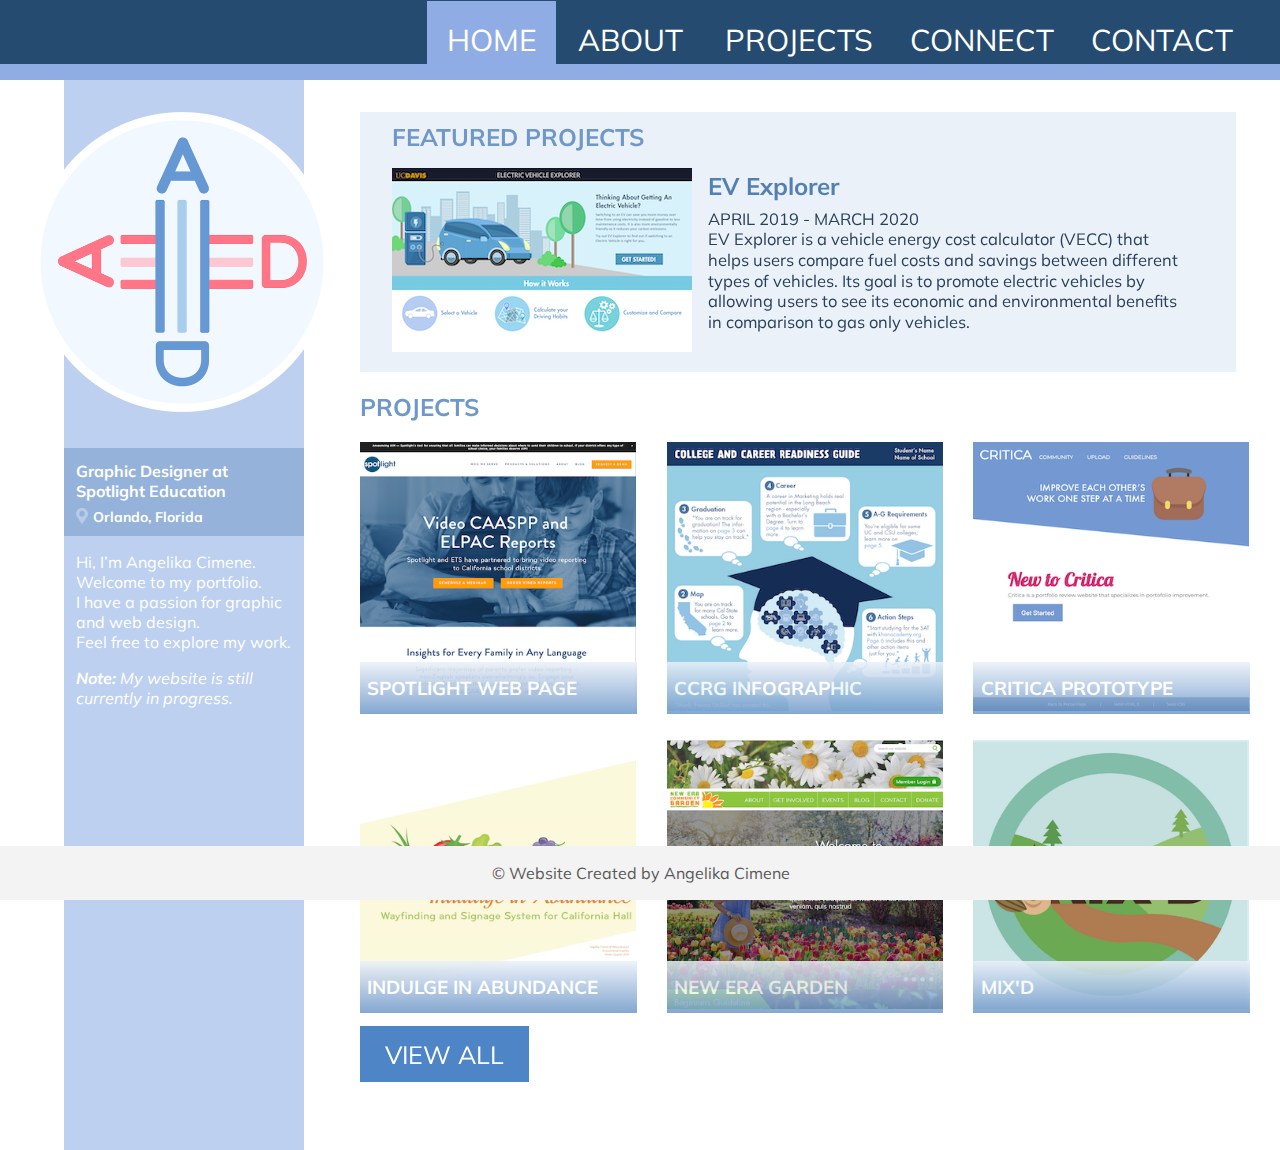
==== commit 01b13917: "portfolio" ====
--- a/index.html
+++ b/index.html
@@ -50,7 +50,7 @@
       <p>Hi, I’m Angelika Cimene. Welcome to my portfolio.
         I have a passion for graphic and web design.
         Feel free to explore my work.</p>
-      <p><a href="#" id="interactivePortfolio">Click here</a> to go to my Interactive Portfolio</p>
+      <p><em><strong>Note:</strong> My website is still currently in progress.</em></p>
     </section>
 
     <!-- **************************** TABLET INTRODUCTION ****************************** -->
@@ -60,7 +60,7 @@
         <p>Hi, I’m Angelika Cimene. Welcome to my portfolio.<br>
           I have a passion for graphic and web design.<br>
           Feel free to explore my work.</p>
-        <p><a href="#" id="tabletInteractivePortfolio">Click here</a> to go to my Interactive Portfolio</p>
+        <p><em><strong>Note:</strong> My website is still currently in progress.</em></p>
       </section>
       <section id="tabletIntro2">
         <!-- Current Job and Location -->
@@ -181,6 +181,8 @@
   <p>Hi, I’m Angelika Cimene. Welcome to my portfolio.<br>
     I have a passion for graphic and web design.<br>
     Feel free to explore my work.</p>
+
+<p><em><strong>Note:</strong> My website is still currently in progress.</em></p>
 </section>
 
 </section>
@@ -195,99 +197,210 @@
 
     <!-- Featured Project -->
     <article id="featured">
-      <section>
+      <section class="tablet-vecc">
         <h2>FEATURED PROJECTS</h2>
-        <a href="projects/evexplorer.html"><img src="images/projectIcons/evexplorer.png" alt="Featured Project"></a>
-      </section>
-      <section id="featuredText">
-        <a href="projects/evexplorer.html"><h3>EV Explorer</h3>
+        <img src="images/projectIcons/evexplorer.png" alt="Featured Project">
+      </section>
+      <section id="featuredText" class="tablet-vecc">
+        <h3>EV Explorer</h3>
         <p class='date'>APRIL 2019 - MARCH 2020</p>
-        <p>Lorem ipsum dolor sit amet, consectetuer adipiscing elit, sed diam nonummy nibh euismod tincidunt ut laoreet dolore magna aliquam erat volutpat. Ut wisi enim ad minim veniam, quis nostrud exerci tation ullamcorper suscipit lobortis nisl</p></a>
+        <p>EV Explorer is a vehicle energy cost calculator (VECC) that helps users compare fuel costs and savings between different types of vehicles. Its goal is to promote electric vehicles by allowing users to see its economic and environmental benefits in comparison to gas only vehicles.</p>
       </section>
     </article>
+
+    <article id="featured2">
+      <section class="desktop-vecc">
+        <h2>FEATURED PROJECTS</h2>
+        <img src="images/projectIcons/evexplorer.png" alt="Featured Project">
+      </section>
+      <section id="featuredText-desktop" class="desktop-vecc">
+          <h3>EV Explorer</h3>
+          <p class='date'>APRIL 2019 - MARCH 2020</p>
+          <p>EV Explorer is a vehicle energy cost calculator (VECC) that helps users compare fuel costs and savings between different types of vehicles. Its goal is to promote electric vehicles by allowing users to see its economic and environmental benefits in comparison to gas only vehicles.</p>
+      </section>
+    </article>
+
 
     <!-- All Projects -->
     <article id="allProjects">
       <h2>PROJECTS</h2>
       <section class="project-flex">
-        <section>
-          <a href="projects/spotlightwebpage.html"><img src="images/projectIcons/spotlightwebpage.png" alt="Project 1" width="350" height="350">
-          <h3>SPOTLIGHT WEB PAGE</h3></a>
-        </section>
-        <section>
-          <a href="projects/CCRG.html"><img src="images/projectIcons/ccrg-infographic.png" alt="Project 1" width="350" height="350">
-          <h3>CCRG INFOGRAPHIC</h3></a>
-        </section>
-      </section>
+        <section id="tablet-webpage">
+          <img src="images/projectIcons/spotlightwebpage.png" alt="Project 1" width="350" height="350">
+          <h3>SPOTLIGHT WEB PAGE</h3>
+        </section>
+
+        <section id="tablet-ccrg">
+          <img src="images/projectIcons/ccrg-infographic.png" alt="Project 1" width="350" height="350">
+          <h3>CCRG INFOGRAPHIC</h3>
+        </section>
+      </section>
+
       <section class="project-flex">
-        <section>
-          <a href="#"><img src="images/projectIcons/critica.png" alt="Project 1" width="350" height="350">
-          <h3>CRITICA PROTOTYPE</h3></a>
-        </section>
-        <section>
-          <a href="#"><img src="images/projectIcons/signage.png" alt="Project 1" width="350" height="350">
-          <h3 class="project-raise">INDULGE IN ABUNDANCE</h3></a>
+        <section id="tablet-critica">
+          <img src="images/projectIcons/critica.png" alt="Project 1" width="350" height="350">
+          <h3>CRITICA PROTOTYPE</h3>
+        </section>
+
+        <section id="tablet-signage">
+          <img src="images/projectIcons/signage.png" alt="Project 1" width="350" height="350">
+          <h3>INDULGE IN ABUNDANCE</h3>
         </section>
       </section>
 
       <section class="project-flex">
-        <section>
-          <a href="projects/spotlightwebpage.html"><img src="images/projectIcons/neweragarden.png" alt="Project 1" width="350" height="350">
-          <h3>NEW ERA GARDEN</h3></a>
-        </section>
-        <section>
-          <a href="projects/CCRG.html"><img src="images/projectIcons/mixd.png" alt="Project 1" width="350" height="350">
-          <h3>MIX'D</h3></a>
+        <section id="tablet-negweb">
+          <img src="images/projectIcons/neweragarden.png" alt="Project 1" width="350" height="350">
+          <h3>NEW ERA GARDEN</h3>
+        </section>
+
+        <section id="tablet-mixd">
+          <img src="images/projectIcons/mixd.png" alt="Project 1" width="350" height="350">
+          <h3>MIX'D</h3>
         </section>
       </section>
 
 <a href="projects.html" id="viewAll">VIEW ALL</a>
     </article>
+
+    <!-- Project Links -->
+      <!-- Images of Work -->
+    <article id="workPage-tablet">
+          <section id="tabletWork">
+            <!-- Images -->
+          <section id="back-tablet">
+            <img src="images/mobile/backButton.png" alt="Back Button" width="40" height="40">
+            <h5>back</h5>
+          </section>
+            <h2 id="work-title-tablet">SPOTLIGHT WEB PAGE <br><em> "VIDEO CAASPP AND ELPAC REPORTS"</em></h2>
+            <h3 id="work-category-tablet">WEB DESIGN</h3>
+            <div id="colorBlock-tablet"></div>
+            <img id="work-img-tablet" src="images/projects/webpage.png" alt="Spotlight Web Page" width="320" height="236">
+          </section>
+
+      <!-- Text: Challenge / Solution / Programs / Link or PDF -->
+          <section id="workText-tablet">
+          <section id="tabletChallenge">
+            <h4 id="tabletChallenge-h4">CHALLENGE</h4>
+            <p id="tabletChallengeP"></p>
+          </section>
+
+            <section id="tabletTools">
+            <h4 id="tabletTools-h4">TOOLS</h4>
+            <p id="tabletToolsP"></p>
+          </section>
+
+          <section id="tabletSolution">
+            <h4 id="tabletSolution-h4">SOLUTION</h4>
+            <p id="tabletSolutionP1" class="space"></p>
+            <p id="tabletSolutionP2" class="space"></p>
+            <p id="tabletSolutionP3" class="space"></p>
+          </section>
+
+          <section id="tabletLink">
+            <h4 id="tabletLink-h4">LINK</h4>
+            <a href="https://www.spotlight-education.com/video-caasp-elpac-reports" id="tabletLinkA"><p id="tabletLinkP">https://www.spotlight-education.com/video-caasp-elpac-reports</p></a>
+            </section>
+
+            <section id="backToTop-tablet">
+              <a href="#workPage-tablet" id="topLink-tablet"><p id="btt-tablet">BACK TO TOP</p></a>
+              </section>
+              </section>
+        </article>
+
+
 
   <!-- ************ ALL PROJECTS (desktop) *********** -->
     <article id="allProjects-desktop">
       <h2>PROJECTS</h2>
       <section class="project-flex">
-        <section>
-          <a href="projects/spotlightwebpage.html"><img src="images/projectIcons/spotlightwebpage.png" alt="Project 1" width="350" height="350">
-          <h3>SPOTLIGHT WEB PAGE</h3></a>
-        </section>
-        <section>
-          <a href="projects/CCRG.html"><img src="images/projectIcons/ccrg-infographic.png" alt="Project 1" width="350" height="350">
-          <h3>CCRG INFOGRAPHIC</h3></a>
-        </section>
-        <section>
-          <a href="#"><img src="images/projectIcons/critica.png" alt="Project 1" width="350" height="350">
-          <h3>CRITICA PROTOTYPE</h3></a>
+        <section id="desktop-webpage">
+          <img src="images/projectIcons/spotlightwebpage.png" alt="Project 1" width="350" height="350">
+          <h3>SPOTLIGHT WEB PAGE</h3>
+        </section>
+        <section id="desktop-ccrg">
+          <img src="images/projectIcons/ccrg-infographic.png" alt="Project 1" width="350" height="350">
+          <h3>CCRG INFOGRAPHIC</h3>
+        </section>
+        <section id="desktop-critica">
+          <img src="images/projectIcons/critica.png" alt="Project 1" width="350" height="350">
+          <h3>CRITICA PROTOTYPE</h3>
         </section>
       </section>
       <section class="project-flex">
-        <section>
-          <a href="#"><img src="images/projectIcons/signage.png" alt="Project 1" width="350" height="350">
-          <h3 class="project-raise">INDULGE IN ABUNDANCE</h3></a>
-        </section>
-        <section>
-          <a href="projects/spotlightwebpage.html"><img src="images/projectIcons/neweragarden.png" alt="Project 1" width="350" height="350">
-          <h3>NEW ERA GARDEN</h3></a>
-        </section>
-        <section>
-          <a href="projects/CCRG.html"><img src="images/projectIcons/mixd.png" alt="Project 1" width="350" height="350">
-          <h3>MIX'D</h3></a>
+        <section id="desktop-signage">
+          <img src="images/projectIcons/signage.png" alt="Project 1" width="350" height="350">
+          <h3>INDULGE IN ABUNDANCE</h3>
+        </section>
+        <section id="desktop-negweb">
+          <img src="images/projectIcons/neweragarden.png" alt="Project 1" width="350" height="350">
+          <h3>NEW ERA GARDEN</h3>
+        </section>
+        <section id="desktop-mixd">
+          <img src="images/projectIcons/mixd.png" alt="Project 1" width="350" height="350">
+          <h3>MIX'D</h3>
         </section>
       </section>
 
 <a href="projects.html" id="viewAll-desktop">VIEW ALL</a>
     </article>
+
+
+    <!-- Project Links -->
+      <!-- Images of Work -->
+    <article id="workPage-desktopHome">
+      <section id="back-desktopHome">
+        <img src="images/mobile/backButton.png" alt="Back Button" width="40" height="40">
+        <h5>back</h5>
+      </section>
+
+        <div id="colorBlock-desktopHome"></div>
+        <section id="workDesktopFlex">
+          <section id="desktopHomeWork">
+            <!-- Image -->
+            <img id="work-img-desktopHome" src="images/projects/webpage.png" alt="Spotlight Web Page" width="500" height="368">
+          </section>
+
+      <!-- Text: Challenge / Solution / Programs / Link or PDF -->
+        <section id="workText-desktopHome">
+          <h2 id="work-title-desktopHome">SPOTLIGHT WEB PAGE <br><em> "VIDEO CAASPP AND ELPAC REPORTS"</em></h2>
+          <h3 id="work-category-desktopHome">WEB DESIGN</h3>
+
+          <section id="desktopHomeChallenge">
+            <h4 id="desktopHomeChallenge-h4">CHALLENGE</h4>
+            <p id="desktopHomeChallengeP"></p>
+          </section>
+
+            <section id="desktopHomeTools">
+            <h4 id="desktopHomeTools-h4">TOOLS</h4>
+            <p id="desktopHomeToolsP"></p>
+          </section>
+
+          <section id="desktopHomeSolution">
+            <h4 id="desktopHomeSolution-h4">SOLUTION</h4>
+            <p id="desktopHomeSolutionP1" class="space"></p>
+            <p id="desktopHomeSolutionP2" class="space"></p>
+            <p id="desktopHomeSolutionP3" class="space"></p>
+          </section>
+
+          <section id="desktopHomeLink">
+            <h4 id="desktopHomeLink-h4">LINK</h4>
+            <a href="https://www.spotlight-education.com/video-caasp-elpac-reports" id="desktopHomeLinkA"><p id="desktopHomeLinkP">https://www.spotlight-education.com/video-caasp-elpac-reports</p></a>
+            </section>
+
+
+            </section>
+          </section>
+        </article>
+
+
+
   </section>
-
-
-
-
 
   <footer>
     <p>&copy; Website Created by Angelika Cimene</p>
   </footer>
-  <script src="scripts.js"></script>
+  <script src="javascript/scripts.js"></script>
 </body>
 
 </html>
--- a/styles.css
+++ b/styles.css
@@ -1,13 +1,17 @@
-@import url('https://fonts.googleapis.com/css?family=Muli:300,400|Quicksand:600');
+@import url('https://fonts.googleapis.com/css?family=Muli:300,400,700|Quicksand:600');
 
 /****************************** MOBILE VERSION ******************************/
 /********************* HOME PAGE *********************/
 /* All of the mobile pages hidden except for homepage */
-nav, main, #mobileAboutLink, #mobileConnectLink, #mobileContactLink, #mobileAboutMe, #mobileGetToKnowMe, #mobileIntPortfolio, #mobileConnect, #mobileContact, #mobileProjects, #tabletNav, #tabletIntro, #Projects, #AboutPage, #aboutHeader #mobileHomepage, #aboutMePage, #projectsPage #mobileHomepage, #connectPage #mobileHomepage, #desktopAbout, #desktopheader {
+nav, main, #mobileAboutLink, #mobileConnectLink, #mobileContactLink, #mobileAboutMe, #mobileGetToKnowMe, #mobileIntPortfolio, #mobileConnect, #mobileContact, #mobileProjects, #tabletNav, #tabletIntro, #Projects, #AboutPage, #aboutHeader #mobileHomepage, #aboutMePage, #projectsPage #mobileHomepage, #connectPage #mobileHomepage, #desktopAbout, #desktopheader,  #Connect {
   display: none;
 }
 
-#aboutHeader #mobileAboutMe, #projectsPage #mobileProjects, #connectPage #mobileConnect {
+#workPage, #projectsPage #featured2, #workPage-desktop, #workPage-desktopHome{
+  display: none;
+}
+
+#aboutHeader #mobileAboutMe, #projectsPage #mobileProjects, #connectPage #mobileConnect, #workPage #mobileProjects {
   display: block;
 }
 
@@ -18,8 +22,12 @@
 }
 
 /* font sizes that applies to multiple */
-#mobileRecentWork h4, #mobileConnectInfo h2, #mobileContact h3, #connectIcons h3, #desktopNav a{
+#mobileRecentWork h4, #mobileConnectInfo h2, #mobileContact h3, #connectIcons h3, #desktopNav a {
   font-size: 30px;
+}
+
+h5{
+  font-weight: 400;
 }
 
 /* Homepage typeface and background color */
@@ -208,6 +216,123 @@
   width: 295px;
 }
 
+/********************* WORK PAGE *********************/
+#workPage{
+  background-color: #fff;
+  padding-bottom: 5em;
+}
+
+/* back button */
+#back{
+  background-color: #61bfd8;
+  display: flex;
+  padding:0.5em;
+  position: fixed;
+  height: 5%;
+  opacity: 0.85;
+  top: 5.5em;
+  padding-bottom: 1em
+}
+
+#back h5{
+  color: #fff;
+  font-size: 25px;
+  padding-left: 0.5em;
+  margin-top: 0.25em;
+}
+
+/* Work - Title and Category */
+#workPage #mobileWork h2{
+  background-color: #52a8c6;
+  padding: 0.75em;
+  font-size: 24px;
+  margin-top: 0;
+}
+
+#work-title{
+  line-height: 1.5em;
+}
+
+#work-category{
+  background-color: #72bada;
+  padding: 0.75em;
+  margin-top: -1.25em;
+  font-size: 22px;
+}
+
+/* Work - Image */
+#work-img{
+  margin-top: -12em;
+  padding-left: 8%;
+  width: 85%;
+  height: 85%;
+  padding-bottom: 5em;
+}
+
+/* Text */
+#mobileChallenge-h4, #mobileTools-h4, #mobileSolution-h4, #mobileLink-h4{
+  font-size: 25px;
+  padding-left:0.75em;
+}
+
+#mobileChallenge-h4, #mobileSolution-h4{
+  color: #fff;
+}
+
+#mobileChallengeP, #mobileToolsP, #mobileSolutionP1, #mobileLinkP {
+  padding: 0 1.25em 0 1.25em;
+  line-height: 1.5em;
+  margin-top: -1.5em;
+}
+
+/* Challenge Statement */
+#mobileChallenge{
+  background-color: #255c7f;
+  padding: 0.1em;
+  margin-top: -4em;
+}
+
+/* Tools Used */
+#mobileTools-h4{
+  color: #255c7f;
+margin-top: 0.75em;
+}
+
+#mobileToolsP{
+  color: #000;
+}
+
+/* Solution Text */
+#mobileSolution{
+  background-color: #ef9029;
+  padding: 0.25em 0 0.25em 0;
+}
+
+#mobileSolutionP1, #mobileSolutionP2, #mobileSolutionP3{
+  padding: 0 1.25em 0 1.25em;
+  line-height: 1.5em;
+}
+
+.space{
+  padding-bottom: 0.5em;
+}
+
+/* Links or PDFs of Work*/
+#mobileLink-h4{
+color: #ef9029;
+}
+
+#mobileLinkP{
+  color: #255c7f;
+}
+
+#topLink, #btt{
+  color: #29b7ef;
+  text-align: center;
+  padding-right: 1em;
+  font-size: 20px;
+}
+
 /********************* ABOUT ME *********************/
 /* header and background color */
 #top2 {
@@ -386,11 +511,11 @@
     background-color: #fff;
   }
 
-  #tabletNav a, #tabletIntro2 h4, #allProjects h3 {
+  #tabletNav a, #tabletIntro2 h4, #allProjects h3, #viewAll, #viewAll-desktop, #projectsPage #allProjects h3, #desktopAboutLinks {
     color: #fff;
   }
 
-  #mobileProjectsLink, #mobileIntro, #aboutHeader #mobileAboutMe {
+  #mobileProjectsLink, #mobileIntro, #aboutHeader #mobileAboutMe, #allProjects-desktop  {
     display: none;
   }
 
@@ -398,7 +523,7 @@
     display: block;
   }
 
-  #tabletIntro, #featured, #allProjects .project-flex, #aboutMePage article {
+  #tabletIntro, #featured, #featured2, #allProjects .project-flex, #aboutMePage article {
     display: flex;
   }
 
@@ -406,11 +531,11 @@
     margin-top: 1em;
   }
 
-  #aboutMePage #work, #featured {
+  #aboutMePage #work, #featured, #featured2 {
     margin-top: -3em;
   }
 
-  #featured h2, #allProjects h3 {
+  #featured h2, #featured2 h2 #allProjects h3 {
     font-size: 27px;
   }
 
@@ -490,34 +615,38 @@
 
   /********************* HOMEPAGE PROJECTS *********************/
   /* FEATURED PROJECT */
-  #featured {
+#Projects #featured2{
+  display:none;
+}
+
+  #featured, #featured2 {
     background-color: #ebf1f9;
     padding: 0.5em 1em 1em 2em;
   }
 
-  #featured img {
+  #featured img, #featured2 img {
     margin-top: -0.25em;
   }
 
-  #featured h2 {
+  #featured h2, #featured2 h2 {
     color: #6f98c9;
     width: 300px;
     margin-top: 0.1em;
   }
 
-  #featured h3 {
+  #featured h3, #featured2 h3 {
     color: #5480b1;
     font-size: 24px;
   }
 
-  #featured p {
+  #featured p, #featured2 p  {
     margin-top: -1em;
     color: #2a4059;
     font-size: 16.5px;
     line-height: 1.25em;
   }
 
-  #featuredText {
+  #featuredText, #featuredText-desktop{
     margin-top: 1.7em;
     padding: 0 2em 0 1em;
   }
@@ -527,7 +656,7 @@
     background: linear-gradient(#ebf1f9, #6f98c9);
     padding: 0.75em;
     opacity: 0.85;
-    width: 310px;
+    width: 321px;
     margin-top: -2.8em;
   }
 
@@ -540,20 +669,19 @@
     padding-bottom: 5em;
   }
 
-  #allProjects h2{
+  #allProjects h2 {
     color: #6f98c9;
   }
 
-    #allProjects .project-raise, #projectsPage #allProjects .project-raise{
-        margin-top: -4em;
-      }
-
-#viewAll, #viewAll-desktop{
-background-color: #4e85c6;
-padding: 0.5em 1em 0.5em 1em;
-color:#fff;
-font-size: 25px;
-}
+  #allProjects .project-raise, #projectsPage #allProjects .project-raise {
+    margin-top: -4em;
+  }
+
+  #viewAll, #viewAll-desktop {
+    background-color: #4e85c6;
+    padding: 0.5em 1em 0.5em 1em;
+    font-size: 25px;
+  }
 
   /********************* ABOUT PAGE *********************/
   /* Header */
@@ -573,13 +701,12 @@
     padding-bottom: 4em;
   }
 
-
   /* Navigation */
   #aboutHeader nav {
     background-color: #e977a4;
   }
 
-  .email{
+  .email {
     color: #1694a5;
   }
 
@@ -618,7 +745,6 @@
     margin-top: 3.25em;
   }
 
-
   /********************* PROJECT PAGE *********************/
   #projectsPage #mobileProjects {
     display: none;
@@ -650,46 +776,174 @@
     background-color: #289fbf;
   }
 
-/* Featured Project Colors*/
-  #projectsPage #featured{
+  /* Featured Project Colors*/
+  #projectsPage #featured, #projectsPage #featured2 {
     background-color: #e2f3f8;
   }
 
-  #projectsPage #Projects h2{
+  #projectsPage #featured h2,   #projectsPage #allProjects h2 {
     color: #1f849b;
   }
 
-  #projectsPage #Projects h3{
-    color: #136572;
-  }
-
-  #projectsPage #allProjects h3{
-    color: #fff;
-  }
-
   /* All Projects */
-  #projectsPage  #allProjects h3 {
+  #projectsPage #allProjects h3 {
     background: linear-gradient(#bae4ee, #0f6e75);
     padding: 0.75em;
     opacity: 0.7;
-    width: 310px;
+    width: 321px;
     margin-top: -2.8em;
   }
 
+
+  /********************* WORK PAGE *********************/
+  #workPage-tablet{
+    display: none;
+    margin-top: -3em;
+  }
+
+  /* back button */
+  #back-tablet{
+    background-color: #3c9bb5;
+    display: flex;
+    padding: 1em;
+    position: fixed;
+    height: 4%;
+    opacity: 0.85;
+    top: 9em;
+    padding-bottom: 1em
+  }
+
+  #back-tablet h5,   #workPage-tablet #tabletWork h2{
+    color: #fff;
+  }
+
+  #back-tablet h5{
+    font-size: 30px;
+    padding-left: 0.5em;
+    margin-top: 0.1em;
+  }
+
+  /* Work - Title and Category */
+  #workPage-tablet #tabletWork h2{
+    background-color: #52a8c6;
+    padding: 0.35em 1em 0.35em 1em;
+    font-size: 35px;
+    margin-top: 0;
+  }
+
+  #work-title-tablet{
+    line-height: 1.5em;
+  }
+
+  #work-category-tablet{
+    background-color: #72bada;
+    padding: 0.5em 1.15em 0.5em 1.15em;
+    margin-top: -1em;
+    font-size: 30px;
+  }
+
+  /* Work - Image */
+
+  #colorBlock-tablet{
+    margin-top: -2em;
+  }
+
+  #work-img-tablet{
+    margin-top: -15em;
+    padding-left: 8%;
+    width: 85%;
+    height: 85%;
+    padding-bottom: 5em;
+  }
+
+  /* Text */
+  #tabletChallenge-h4, #tabletTools-h4, #tabletSolution-h4, #tabletLink-h4{
+    font-size: 30px;
+    padding-left:1em;
+    padding-top: 0.75em;
+  }
+
+  #tabletChallenge-h4, #tabletSolution-h4{
+    color: #fff;
+  }
+  #tabletChallengeP, #tabletToolsP, #tabletSolutionP1, #tabletLinkP {
+    padding: 0 1.5em 0 1.5em;
+    line-height: 1.5em;
+    margin-top: -1.5em;
+    font-size: 20px;
+  }
+
+  #tabletSolutionP2, #tabletSolutionP3{
+      font-size: 20px;
+  }
+
+
+
+  /* Challenge Statement */
+  #tabletChallenge{
+    background-color: #255c7f;
+    margin-top: -4em;
+    padding-bottom: 0.5em;
+  }
+
+  /* Tools Used */
+  #tabletTools-h4{
+    color: #255c7f;
+  margin-top: 0;
+  }
+
+  #tabletToolsP{
+    color: #000;
+  }
+
+  /* Solution Text */
+  #tabletSolution{
+    background-color: #ef9029;
+    padding: 0 0 0.25em 0;
+    margin-top: -1em;
+  }
+
+  #tabletSolutionP1, #tabletSolutionP2, #tabletSolutionP3{
+    padding: 0 1.25em 0 1.5em;
+    line-height: 1.5em;
+  }
+
+  /* Links or PDFs of Work*/
+  #tabletLink-h4{
+  color: #ef9029;
+  margin-top: 0;
+  }
+
+  #tabletLinkP{
+    color: #255c7f;
+  }
+
+  #topLink-tablet, #btt-tablet{
+    color: #29b7ef;
+    text-align: center;
+    padding-right: 1em;
+    font-size: 20px;
+  }
+
+  #btt-tablet{
+    padding-bottom: 2em;
+  }
+
+
   /********************* CONNECT PAGE *********************/
-  #connectPage #mobileConnect{
-    display:none;
-  }
-
-  #connectPage #mobileHomepage{
-    display:block;
-  }
-
-  #connectIcons section{
-    display:flex;
-  }
-
-  #connectPage{
+  #connectPage #mobileConnect, #desktop {
+    display: none;
+  }
+
+  #Connect, #connectPage #mobileHomepage {
+    display: block;
+  }
+
+  #connectIcons section {
+    display: flex;
+  }
+
+  #connectPage {
     padding-bottom: 5em;
     margin: auto;
   }
@@ -713,271 +967,777 @@
   }
 
   /* Connect Page */
-
-#connectIcons h2{
-      color: #36b19b;
-      font-size: 40px;
-      margin-top:-0.5em;
-      padding-left: 3.1em;
-    }
-
-    #connectIcons h3{
-      padding-left:1em;
-      color: #db6584;
-      margin: 1em 0 0 0;
-    }
-
-    #connectIcons{
-      padding-left:4em;
-    }
-    #connectIcons section{
+  #connectIcons h2 {
+    color: #36b19b;
+    font-size: 40px;
+    margin-top: -0.5em;
+    padding-left: 3.1em;
+  }
+
+  #connectIcons h3 {
+    padding-left: 1em;
+    color: #db6584;
+    margin: 1em 0 0 0;
+  }
+
+  #connectIcons {
+    padding-left: 4em;
+  }
+
+  #connectIcons section {
     padding-right: 3em;
-    }
+  }
 }
 
 /****************************** DESKTOP VERSION ******************************/
 @media only screen and (min-width: 1000px) {
 
   /********************* HOME PAGE *********************/
-  /* Display Types */
-#mobileHomepage, #allProjects{
-  display:none;
-}
-
-#desktopheader{
-  display: block;
-}
-
-#allProjects-desktop .project-flex{
-  display:flex;
-}
-
-#desktopLocation{
-  display: flex;
-  margin-top: -1em;
-}
-
-#desktopNav, #hoverLink, #bioColor, #status, #bio, #desktopLogo{
-  position: fixed;
-}
-
-#desktopNav, #bioColor{
-  top:0;
-}
-
-#desktopNav, #hoverLink{
-  width: 100%;
-}
-
-/* Navigation */
-
-#desktopNav{
-  background-color: #254c70;
-  padding: 0.25em;
+  /* Display Types Or Applies to All/Most Pages */
+  #wnp:hover, #gtkm:hover, #ip:hover, #all:hover, #uiux:hover, #web:hover, #graphic:hover, #anim:hover{
+   cursor: pointer;
+  }
+
+  #mobileHomepage, #allProjects, #workPage-tablet, #workPage-desktop {
+    display: none;
+  }
+
+  #desktopheader, #allProjects-desktop {
+    display: block;
+  }
+
+  #allProjects-desktop .project-flex, #desktopAbout section, #desktopLocation, #Projects #featured2 {
+    display: flex;
+  }
+
+  #desktopLocation {
+    margin-top: -1em;
+  }
+
+  #desktopNav, #hoverLink, #bioColor, #status, #bio, #desktopLogo, #desktopAboutLinks {
+    position: fixed;
+  }
+
+  #desktopNav, #bioColor {
+    top: 0;
+  }
+
+  #desktopNav, #hoverLink {
+    width: 100%;
+  }
+
+  #desktopNav, #aboutHeader header, #aboutHeader #home, #projectsPage header, #projectsPage #home, #connectPage header, #connectPage #home {
+    background-color: #254c70;
+  }
+
+  /* Navigation */
+  #desktopNav {
+    padding: 0.25em;
     text-align: right;
-    right:0;
-}
-
-#desktopNav ul li {
-  display: inline;
-  padding-right: 1.5em;
-}
-
-#hoverLink{
-  top: 4em;
-}
-
-#home, #hoverLink{
-  background-color: #8face5;
-}
-
-#home, #about, #about:hover, #project, #project:hover, #connect, #connect:hover, #contact, #contact:hover {
-  padding: 0.65em;
-}
-
-#home, #about{
-  margin-right: -.85em;
-}
-
-#connect, #contact{
-  margin-left: -1em;
-}
-
-#hoverLink{
-  padding: 0.5em;
-}
-
-#about:hover{
-  background-color: #e28fa8;
-}
-
-#project:hover{
-  background-color: #82bad8;
-}
-
-#connect:hover{
-  background-color: #4ac6b4;
-}
-
-#contact:hover{
-  background-color: #fa8d62;
-}
-
-/* Introduction */
-#desktopLogo{
-  padding: 2em 5em 0 2em;
-  top: 5em;
-}
-
-#bioColor, #bio{
-  background-color: #bdd0ef;
-}
-
-#bioColor{
-  z-index: -1000;
-  padding: 50em 7.5em 50em 7.5em;
-  margin-left: 4em;
-  margin-right: 50em;
-}
-
-#status{
-  background-color: #95b2db;
-  margin-left:4em;
-  width: 240px;
+    right: 0;
+    z-index: 500;
+  }
+
+  #desktopNav ul li {
+    display: inline;
+    padding-right: 1.5em;
+  }
+
+  #hoverLink {
+    top: 4em;
+      z-index: 1000;
+  }
+
+  #home, #hoverLink {
+    background-color: #8face5;
+  }
+
+  #home, #about, #about:hover, #project, #project:hover, #connect, #connect:hover, #contact, #contact:hover {
+    padding: 0.65em;
+  }
+
+  #home, #about {
+    margin-right: -.85em;
+  }
+
+  #connect, #contact {
+    margin-left: -1em;
+  }
+
+  #hoverLink {
+    padding: 0.5em;
+  }
+
+  #about:hover {
+    background-color: #e28fa8;
+  }
+
+  #project:hover {
+    background-color: #5bbcde;
+  }
+
+  #connect:hover {
+    background-color: #4ac6b4;
+  }
+
+  #contact:hover {
+    background-color: #fa8d62;
+  }
+
+  /* Introduction */
+  #desktopLogo {
+    padding: 2em 5em 0 2em;
+    top: 5em;
+  }
+
+  #bioColor, #bio {
+    background-color: #bdd0ef;
+  }
+
+  #bioColor {
+    z-index: -1000;
+    padding: 50em 7.5em 50em 7.5em;
+    margin-left: 4em;
+    margin-right: 50em;
+  }
+
+  #status {
+    background-color: #95b2db;
+    margin-left: 4em;
+    width: 240px;
     top: 28em;
     padding-bottom: 1em;
-}
-#bio{
-  top: 33.5em;
+  }
+
+  #bio {
+    top: 33.5em;
     width: 216px;
     padding: 0 0.75em 0 0.75em;
     line-height: 1.25em;
-}
-
-#desktopLocation img{
-  padding: 0.6em 0.75em 0.5em 0.75em;
-  width: 5%;
-  height: 5%;
-}
-
-#desktopheader h2{
-  padding: 0 0.75em 0 0.75em;
-  font-size: 16px;
-  line-height: 1.25em;
-}
-
-#desktopheader h3{
-  font-size: 14px;
-  padding-left: 0.5em;
-  margin: 0.7em -1em -1em -1em;
-}
-
-/* Projects */
-
-#allProjects-desktop img{
-  width: 90%;
-  height: 90%;
-}
-
-#featured{
-  width: 90%;
-}
-
-#Projects{
-  margin-left: 22.5em;
+  }
+
+  #desktopLocation img {
+    padding: 0.6em 0.75em 0.5em 0.75em;
+    width: 5%;
+    height: 5%;
+  }
+
+  #desktopheader h2 {
+    padding: 0 0.75em 0 0.75em;
+    font-size: 16px;
+    line-height: 1.25em;
+  }
+
+  #desktopheader h3 {
+    font-size: 14px;
+    padding-left: 0.5em;
+    margin: 0.7em -1em -1em -1em;
+  }
+
+  /* Projects */
+  #allProjects-desktop img {
+    width: 90%;
+    height: 90%;
+  }
+
+  #featured, #featured2 {
+    width: 90%;
+  }
+
+  #Projects {
+    margin-left: 22.5em;
+    margin-top: 10em;
+    padding-bottom: 5em;
+  }
+
+  #allProjects-desktop h2 {
+    color: #6f98c9;
+  }
+
+  #allProjects-desktop h3 {
+    background: linear-gradient(#ebf1f9, #6f98c9);
+    padding: 0.75em 0 0.75em 0.4em;
+    opacity: 0.85;
+    width: 87.75%;
+    margin-top: -2.8em;
+  }
+
+  /********************* HOME PAGE: WORK PAGE *********************/
+#featured, #workPage-desktopHome{
+    display: none;
+  }
+#featured2{
+    display: flex;
+  }
+
+  /* back button */
+  #back-desktopHome{
+    background-color: #73bbdb;
+    display: flex;
+    position:fixed;
+    padding: 0.75em;
+    opacity: 0.85;
+    height: 40px;
+    width: 125px;
+    margin-top: -3.5em;
+
+  }
+  #back-desktopHome:hover{
+  background-color: #45a0bf;
+  }
+
+  #back-desktopHome h5{
+    color: #fff;
+    font-size: 30px;
+    padding-left: 0.5em;
+    margin-top: 0.1em;
+  }
+
+  #colorBlock-desktopHome{
+    width: 80%;
+    height:80px;
+    padding-right:50%;
+    margin-top: 2em;
+  }
+
+  #work-img-desktopHome{
+    padding-left: 3%;
+    width: 40%;
+    height: 40%;
+  }
+
+  #workText-desktopHome{
+    width: 45%;
+    margin: -33% 0 0 45%;
+  }
+
+  #desktopHomeChallenge, #desktopHomeSolution, #desktopHomeTools, #desktopHomeLink{
+    padding: 0 1em 0em 1em;
+    margin-top: -1em;
+  }
+
+  #desktopHomeTools, #desktopHomeSolution, #desktopHomeLink{
+    margin-top: -2.5em;
+  }
+
+    #desktopHomeTools, #desktopHomeLink{
+      background-color: #f2f4f6;
+    }
+
+  #work-title-desktopHome, #work-category-desktopHome{
+    color: #fff;
+  }
+
+    #work-title-desktopHome{
+      font-size: 30px;
+      font-weight: 700
+    }
+
+  #desktopHomeLinkP{
+      color: #255c7f;
+    }
+
+    #desktopHomeLinkP:hover{
+      color: #45ace5;
+    }
+
+  #work-category-desktopHome{
+    font-size: 27px;
+    margin-top: -0.5em;
+    font-weight: 300;
+  }
+
+  #desktopHomeChallenge-h4, #desktopHomeTools-h4, #desktopHomeSolution-h4, #desktopHomeLink-h4{
+    font-size: 27px;
+    padding-top: 0.5em;
+    font-weight: 700;
+  }
+
+  #desktopHomeChallengeP, #desktopHomeSolutionP1, #desktopHomeToolsP, #desktopHomeLinkP{
+    margin-top: -1.25em;
+    font-size: 18px;
+    line-height: 1.5em;
+    padding-bottom: 1em;
+  }
+
+  #desktopHomeSolutionP2, #desktopHomeSolutionP3{
+    font-size: 18px;
+    line-height: 1.5em;
+  }
+
+  #desktopHomeSolutionP2{
+      margin-top: -1em;
+    }
+
+  #desktopHomeSolution{
+    padding-bottom: 1em;
+  }
+
+  .space{
+    padding: 0
+  }
+
+  /********************* ABOUT PAGE *********************/
+  /* Displays */
+  #aboutHeader #mobileHomepage, #aboutMePage {
+    display: none;
+  }
+
+  #desktopAbout {
+    display: block;
+  }
+
+/* Navigation */
+  #aboutHeader #bioColor {
+    background-color: #eabeca;
+  }
+
+  #aboutHeader #about, #aboutHeader #hoverLink {
+    background-color: #e28fa8;
+  }
+
+  #aboutHeader #home:hover, #projectsPage #home:hover, #connectPage #home:hover  {
+    background-color: #8face5;
+  }
+
+/* About Links */
+#desktopAboutLinks {
+    text-align: center;
+    top: 27em;
+    left: 1.5em;
+  }
+
+  #desktopAboutLinks ul, #desktopAboutLinks ul li{
+    border-top: 3px solid white;
+    border-bottom: 3px solid white;
+  }
+
+  #desktopAboutLinks ul {
+    list-style-type: none;
+  }
+
+  #desktopAboutLinks ul li {
+    padding: 0.75em 0.725em 0.75em 0.725em;
+    font-size: 17.5px;
+  }
+
+  #gtkm, #ip {
+    background-color: #d389a4;
+  }
+
+  #wnp {
+    background-color: #9b4262;
+  }
+
+/* About Text*/
+  #desktopAbout {
+    margin-top: 8em;
+    margin-left: 25em;
+  }
+
+  #desktopAbout h2 {
+    color: #d89eb0;
+    font-size: 35px;
+  }
+
+  #desktopAbout p {
+    color: #333333;
+    width: 45%;
+    line-height: 2em;
+    padding: 2em;
+    margin-top: -1.25em;
+  }
+
+  /********************* PROJECTS PAGE *********************/
+  #projectsPage #mobileHomepage {
+    display: none;
+  }
+
+  /* Navigation */
+  #projectsPage #bioColor {
+      background-color: #b9dded;
+    }
+
+  #projectsPage #project, #projectsPage #hoverLink {
+      background-color: #5bbcde;
+    }
+
+  /* Project Links */
+    #projectsPage  #desktopAboutLinks ul li {
+      padding: 0.5em 1em 0.5em 1em;
+      font-size: 23px;
+    }
+
+    #projectsPage #allProjects-desktop h3 {
+    background: linear-gradient(#d1edf9, #83bad8);
+}
+
+    #all {
+      background-color: #45a0bf;
+    }
+
+    #uiux, #web, #graphic, #anim {
+      background-color: #73bbdb;
+    }
+
+    #projects-grid{
+      display: grid;
+      grid-template-columns: 32% 32% 32%;
+      grid-template-rows: 25% 25% 25%;
+    }
+
+#one, #two, #three, #four, #five, #six, #seven, #eight, #nine, #ten, #eleven, #twelve{
+  display: block;
+
+}
+
+#one:hover, #two:hover, #three:hover, #four:hover, #five:hover, #six:hover, #seven:hover, #eight:hover, #nine:hover, #ten:hover, #eleven:hover, #twelve:hover {
+  border-radius: 50%;
+  transition: opacity 0.5s ease-in-out ;
+  opacity: 0.5;
+  border-radius: 50%;
+}
+
+  /********************* WORK PAGE *********************/
+  #projectsPage #featured, #workPage-desktop{
+    display: none;
+  }
+  #projectsPage #featured2{
+    display: flex;
+  }
+
+  /* back button */
+  #back-desktop{
+    background-color: #73bbdb;
+    display: flex;
+    position:fixed;
+    padding: 0.75em;
+    opacity: 0.85;
+    height: 40px;
+    width: 125px;
+    margin-top: -3.5em;
+
+  }
+  #back-desktop:hover{
+background-color: #45a0bf;
+  }
+
+  #back-desktop h5{
+    color: #fff;
+    font-size: 30px;
+    padding-left: 0.5em;
+    margin-top: 0.1em;
+  }
+
+  #colorBlock-desktop{
+    width: 80%;
+    height:80px;
+    padding-right:50%;
+    margin-top: 2em;
+  }
+
+  #work-img-desktop{
+    padding-left: 3%;
+    width: 40%;
+    height: 40%;
+  }
+
+  #workText-desktop{
+    width: 45%;
+    margin: -33% 0 0 45%;
+  }
+
+  #desktopChallenge, #desktopSolution, #desktopTools, #desktopLink{
+    padding: 0 1em 0em 1em;
+    margin-top: -1em;
+  }
+
+  #desktopTools, #desktopSolution, #desktopLink{
+    margin-top: -2.5em;
+  }
+
+    #desktopTools, #desktopLink{
+      background-color: #f2f4f6;
+    }
+
+  #work-title-desktop, #work-category-desktop{
+    color: #fff;
+  }
+
+    #work-title-desktop{
+      font-size: 30px;
+      font-weight: 700
+    }
+
+#desktopLinkP{
+      color: #255c7f;
+    }
+
+    #desktopLinkP:hover{
+      color: #45ace5;
+    }
+
+#work-category-desktop{
+    font-size: 27px;
+    margin-top: -0.5em;
+    font-weight: 300;
+  }
+
+#desktopChallenge-h4, #desktopTools-h4, #desktopSolution-h4, #desktopLink-h4{
+    font-size: 27px;
+    padding-top: 0.5em;
+    font-weight: 700;
+  }
+
+  #desktopChallengeP, #desktopSolutionP1, #desktopToolsP, #desktopLinkP{
+    margin-top: -1.25em;
+    font-size: 18px;
+    line-height: 1.5em;
+    padding-bottom: 1em;
+  }
+
+#desktopSolutionP2, #desktopSolutionP3{
+    font-size: 18px;
+    line-height: 1.5em;
+  }
+
+  #desktopSolutionP2{
+      margin-top: -1em;
+    }
+
+#desktopSolution{
+    padding-bottom: 1em;
+  }
+
+  .space{
+    padding: 0
+  }
+
+
+  /********************* CONNECT PAGE *********************/
+#connectPage #mobileHomepage, #connectIcons {
+  display: none;
+}
+
+#desktop{
+  display: block;
+}
+
+#connectGrid{
+  display: grid;
+  grid-template-columns: 20% 20% 20% 20%;
+  grid-column-gap: 3em;
+}
+
+/* Navigation */
+#connectPage #bioColor {
+    background-color: #bfefe6;
+  }
+
+#connectPage #connect, #connectPage #hoverLink {
+    background-color: #4ac6b4;
+  }
+
+  #connectInfo{
+    background-color: #75c9b8;
+    position: fixed;
+    margin-top: 15em;
+    margin-left: 3.2em;
+    width: 220px;
+    border-top: 7px solid #fff;
+    border-bottom: 7px solid #fff;
+    font-size: 20px;
+    padding: 0.5em;
+    line-height: 1.25em;
+  }
+
+#Connect{
   margin-top: 10em;
-  padding-bottom: 5em;
-}
-
-#allProjects-desktop h2{
-    color: #6f98c9;
-}
-
-#allProjects-desktop h3 {
-  background: linear-gradient(#ebf1f9, #6f98c9);
-  padding: 0.75em 0 0.75em 0.4em;
-  opacity: 0.85;
-  width:87.75%;
-  margin-top: -2.8em;
-}
-
-  /********************* ABOUT PAGE *********************/
-#aboutHeader #mobileHomepage, #aboutMePage{
-    display:none;
-  }
-
-  #desktopAbout{
-    display: block;
-  }
-
-  #aboutHeader header, #aboutHeader #home{
-    background-color: #254c70;
-  }
-
-  #aboutHeader #bioColor{
-      background-color: #eabeca;
-    }
-
-#aboutHeader #about, #aboutHeader #hoverLink{
-      background-color: #e28fa8;
-    }
-
-    #aboutHeader #home:hover{
-      background-color: #8face5;
-    }
-
-#desktopAboutLinks{
-  text-align: center;
-  position: fixed;
-  color: #fff;
-  top: 27em;
-  left: 1.5em;
-}
-
-#desktopAboutLinks ul{
-  list-style-type: none;
-  border-top: 3px solid white;
-  border-bottom: 3px solid white;
-}
-
-#desktopAboutLinks ul li{
-  padding: 0.75em 0.725em 0.75em 0.725em;
-  font-size: 17.5px;
-  border-top: 3px solid white;
-  border-bottom: 3px solid white;
-}
-
-#gtkm, #ip{
-  background-color: #d389a4;
-}
-
-#wnp{
-background-color: #9b4262;
-}
-
-#desktopAbout{
-  margin-top: 8em;
-  margin-left: 25em;
-}
-
-#desktopAbout h2{
-  color: #d89eb0;
-}
-
-#desktopAbout section{
-  display: flex;
-}
-
-#desktopAbout p{
-  color: #333333;
-  width: 45%;
-  line-height: 2em;
-  padding: 2em;
-  margin-top: -1.25em;
-}
-
-#projectsPage #mobileHomepage{
-  display:none;
-}
-
-}
+  margin-left: 22em;
+}
+
+#connectGrid img{
+  width: 120%;
+  height: 120%;
+}
+
+/* Content */
+#desktop h2 {
+  color: #36b19b;
+  font-size: 40px;
+  margin-top: -0.5em;
+  padding-left: 0.25em;
+}
+
+#desktop h3 {
+  padding-left: 10%;
+  color: #db6584;
+  margin: 1em 0 0 0;
+  font-size: 25px;
+}
+
+#connectIcons {
+  padding-left: 4em;
+}
+
+#connectIcons section {
+  padding-right: 3em;
+}
+
+.connectHover:hover{
+  transition: border-radius 3s ease-in-out;
+  transition: opacity 0.5s ease-in-out;
+  opacity: 0.5;
+}
+}
+
+/****************************** DESKTOP VERSION ******************************/
+@media only screen and (min-width: 1700px) {
+/* Font Sizes */
+#desktopAbout h2,  #desktop h3 {
+  font-size: 40px;
+}
+
+/********************* HOME PAGE *********************/
+  /* Introduction */
+  #desktopLogo {
+    top: 5em;
+    width: 340px;
+    height: 340px;
+  }
+
+  #bioColor {
+    padding: 50em 9em 50em 9em;
+  }
+
+#status {
+    width: 287.25px;
+    top: 30em;
+  }
+
+#bio {
+    top: 28.25em;
+    width: 256px;
+    font-size: 21px;
+  }
+
+  #desktopheader h2 {
+    font-size: 20px;
+  }
+
+  #desktopheader h3 {
+    font-size:18px;
+  }
+
+  #desktopLocation img {
+    padding-top: 0.8em
+  }
+
+  /* *** Projects **** */
+  #Projects {
+    margin-left: 26em;
+    margin-top: 12em;
+  }
+
+/* Featured */
+  #featured, #featured2 {
+    width: 90%;
+    padding: 1em 0 2em 3em;
+  }
+
+    #featured img, #featured h2, #featured2 img, #featured2 h2{
+      width: 200%;
+    }
+
+    #featured h2, #featured2 h2{
+      font-size: 35px;
+    }
+
+    #featured h3, h2, #featured2 h3{
+      font-size: 30px;
+    }
+
+    #featured p, #featured2 p{
+      font-size: 20px;
+    }
+
+    #featuredText, #featuredText-desktop {
+      margin: 2.5em 0 0 12em;
+    }
+
+/* All Projects */
+#allProjects-desktop img {
+        width: 105%;
+        height: 100%;
+      }
+
+  #allProjects-desktop h3 {
+    width: 102%;
+    font-size: 25px;
+}
+
+.project-flex section{
+  margin: 0 3em 3em 0;
+}
+
+/********************* ABOUT PAGE *********************/
+/* About Links */
+#desktopAboutLinks {
+    top: 29em;
+  }
+
+  #desktopAboutLinks ul li {
+    font-size: 21px;
+  }
+
+/* About Text*/
+  #desktopAbout {
+    margin-top: 9em;
+    margin-left: 27em;
+  }
+
+  #desktopAbout h2 {
+    color: #d89eb0;
+  }
+
+  #desktopAbout p {
+    width: 50%;
+    font-size: 20px;
+  }
+
+  /********************* PROJECTS PAGE *********************/
+  /* Project Links */
+    #projectsPage  #desktopAboutLinks ul li {
+      font-size: 27.5px;
+    }
+
+    #projects-grid{
+      grid-template-columns: 27.5% 27.5% 27.5%;
+      grid-template-rows: 25% 25% 25%;
+      grid-column-gap: 4%;
+    }
+
+    /********************* CONNECT PAGE *********************/
+    #connectGrid{
+      grid-template-columns: 20% 20% 20% 20%;
+      grid-column-gap: 4em;
+    }
+
+  /* Navigation */
+    #connectInfo{
+      margin-top: 15em;
+      margin-left: 2.68em;
+      width: 264px;
+      font-size: 24px;
+    }
+
+  #Connect{
+    margin-top: 10em;
+    margin-left: 25em;
+  }
+
+  /* Content */
+  #desktop h2 {
+    font-size: 50px;
+  }
+}
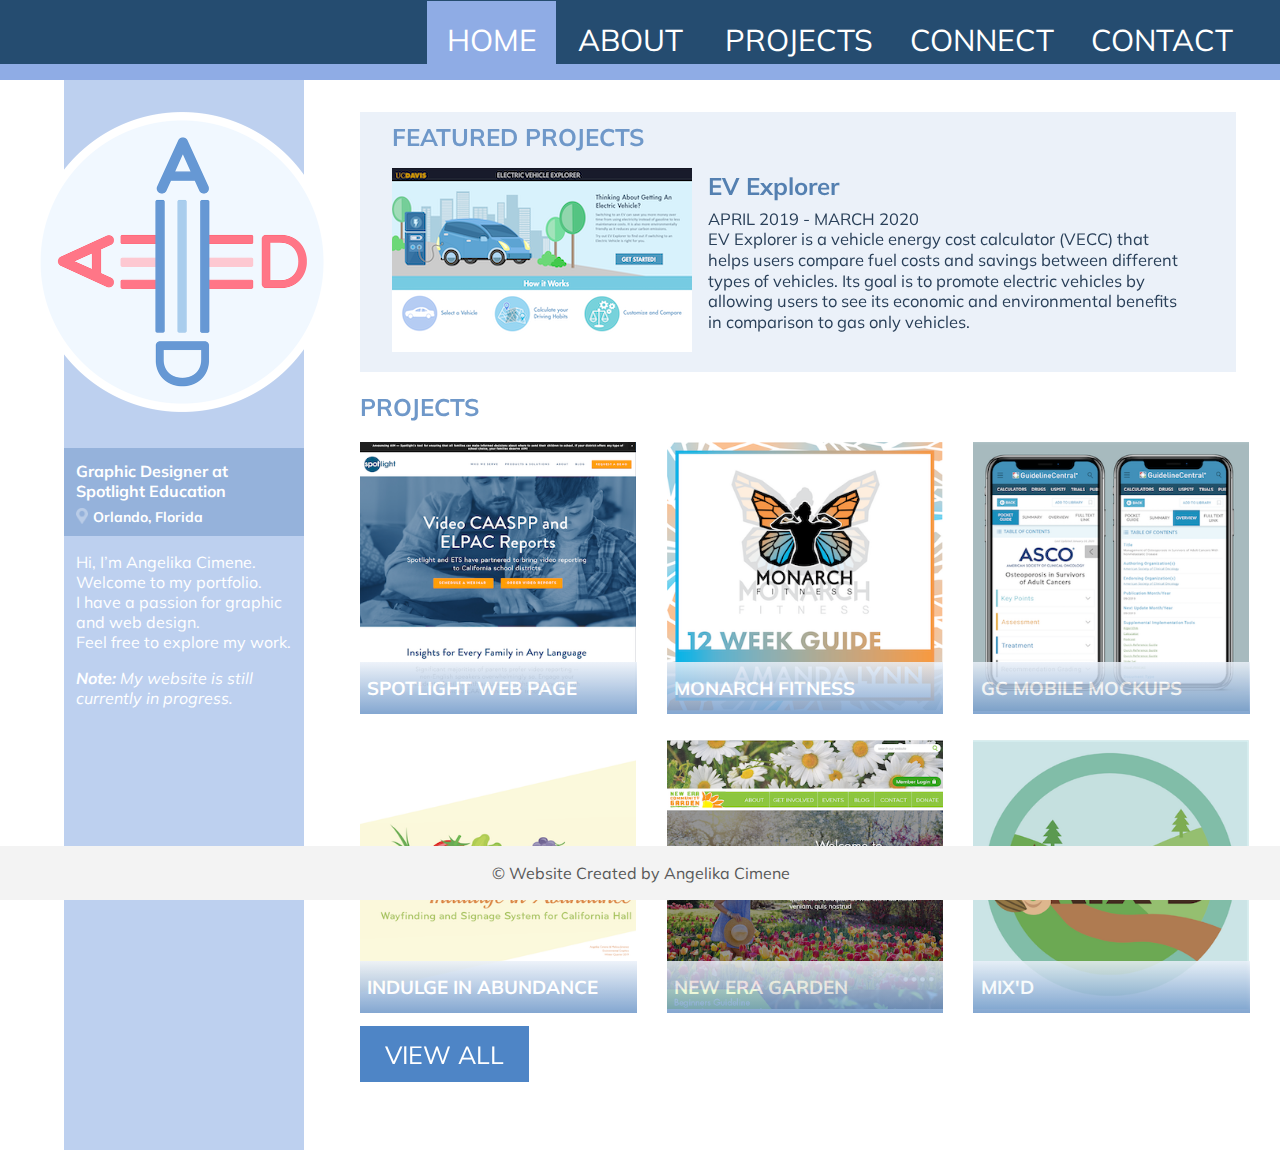
==== commit 6eb539e3: "new update" ====
--- a/index.html
+++ b/index.html
@@ -319,12 +319,12 @@
           <h3>SPOTLIGHT WEB PAGE</h3>
         </section>
         <section id="desktop-ccrg">
-          <img src="images/projectIcons/ccrg-infographic.png" alt="Project 1" width="350" height="350">
-          <h3>CCRG INFOGRAPHIC</h3>
+          <img src="images/projectIcons/mf.png" alt="Project 1" width="350" height="350">
+          <h3>MONARCH FITNESS</h3>
         </section>
         <section id="desktop-critica">
-          <img src="images/projectIcons/critica.png" alt="Project 1" width="350" height="350">
-          <h3>CRITICA PROTOTYPE</h3>
+          <img src="images/projectIcons/guidelinecentral.png" alt="Project 1" width="350" height="350">
+          <h3>GC MOBILE MOCKUPS</h3>
         </section>
       </section>
       <section class="project-flex">
--- a/styles.css
+++ b/styles.css
@@ -1386,12 +1386,12 @@
       grid-template-rows: 25% 25% 25%;
     }
 
-#one, #two, #three, #four, #five, #six, #seven, #eight, #nine, #ten, #eleven, #twelve{
+#one, #two, #three, #four, #five, #six, #seven, #eight, #nine, #ten, #eleven, #twelve, #thirteen, #fourteen{
   display: block;
 
 }
 
-#one:hover, #two:hover, #three:hover, #four:hover, #five:hover, #six:hover, #seven:hover, #eight:hover, #nine:hover, #ten:hover, #eleven:hover, #twelve:hover {
+#one:hover, #two:hover, #three:hover, #four:hover, #five:hover, #six:hover, #seven:hover, #eight:hover, #nine:hover, #ten:hover, #eleven:hover, #twelve:hover, #thirteen:hover, #fourteen:hover {
   border-radius: 50%;
   transition: opacity 0.5s ease-in-out ;
   opacity: 0.5;
